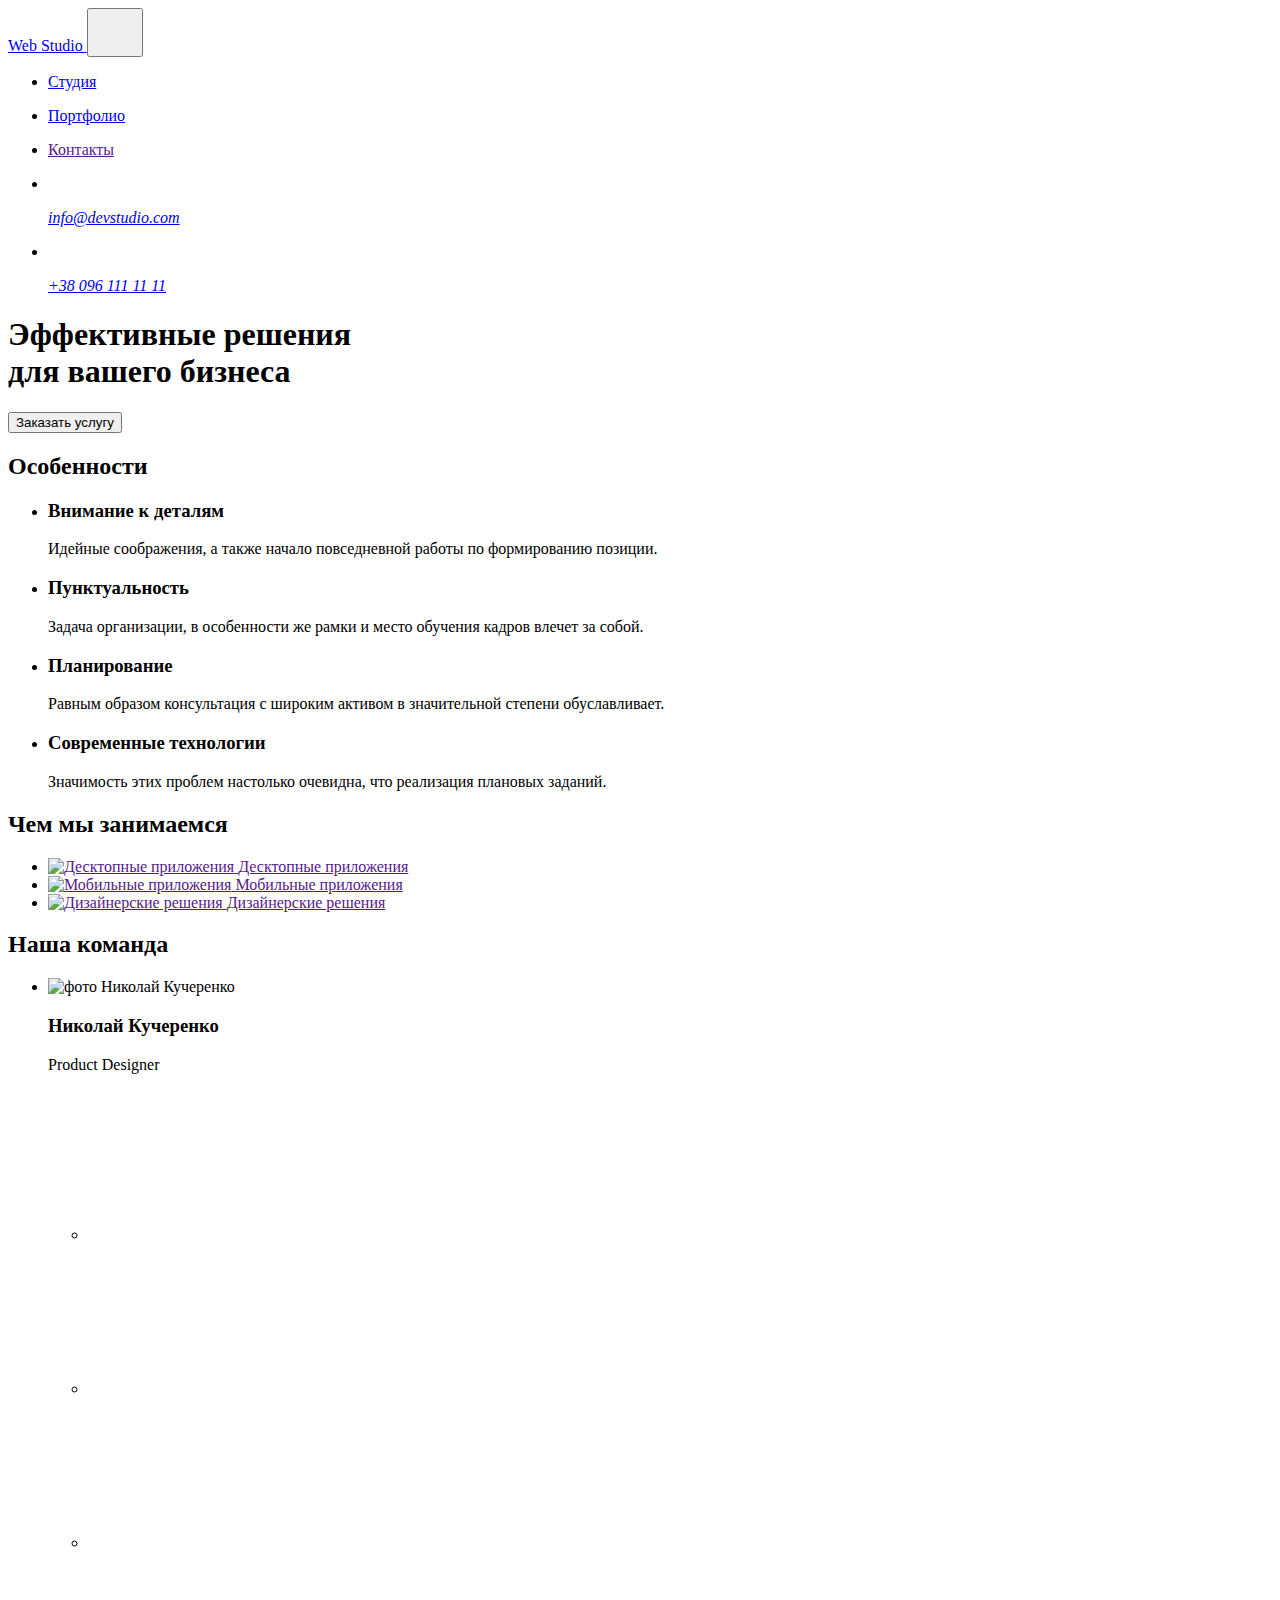
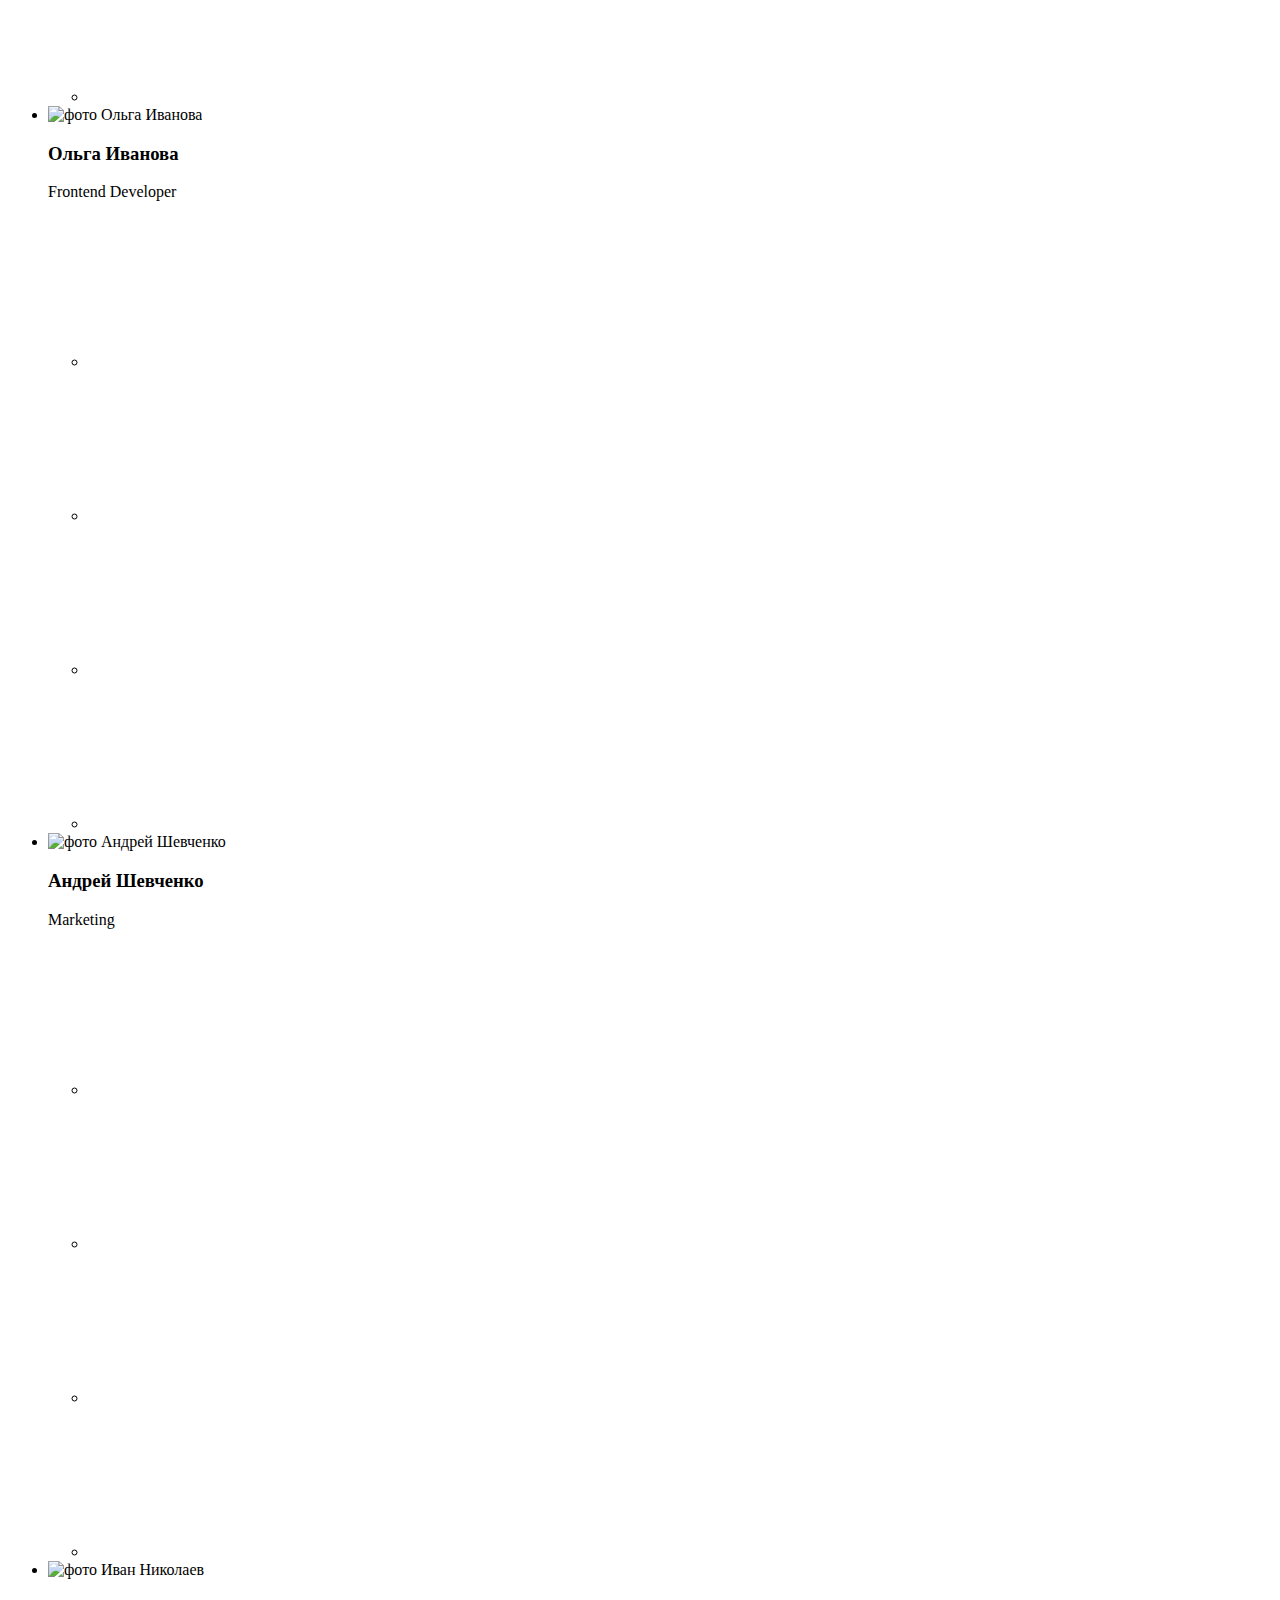
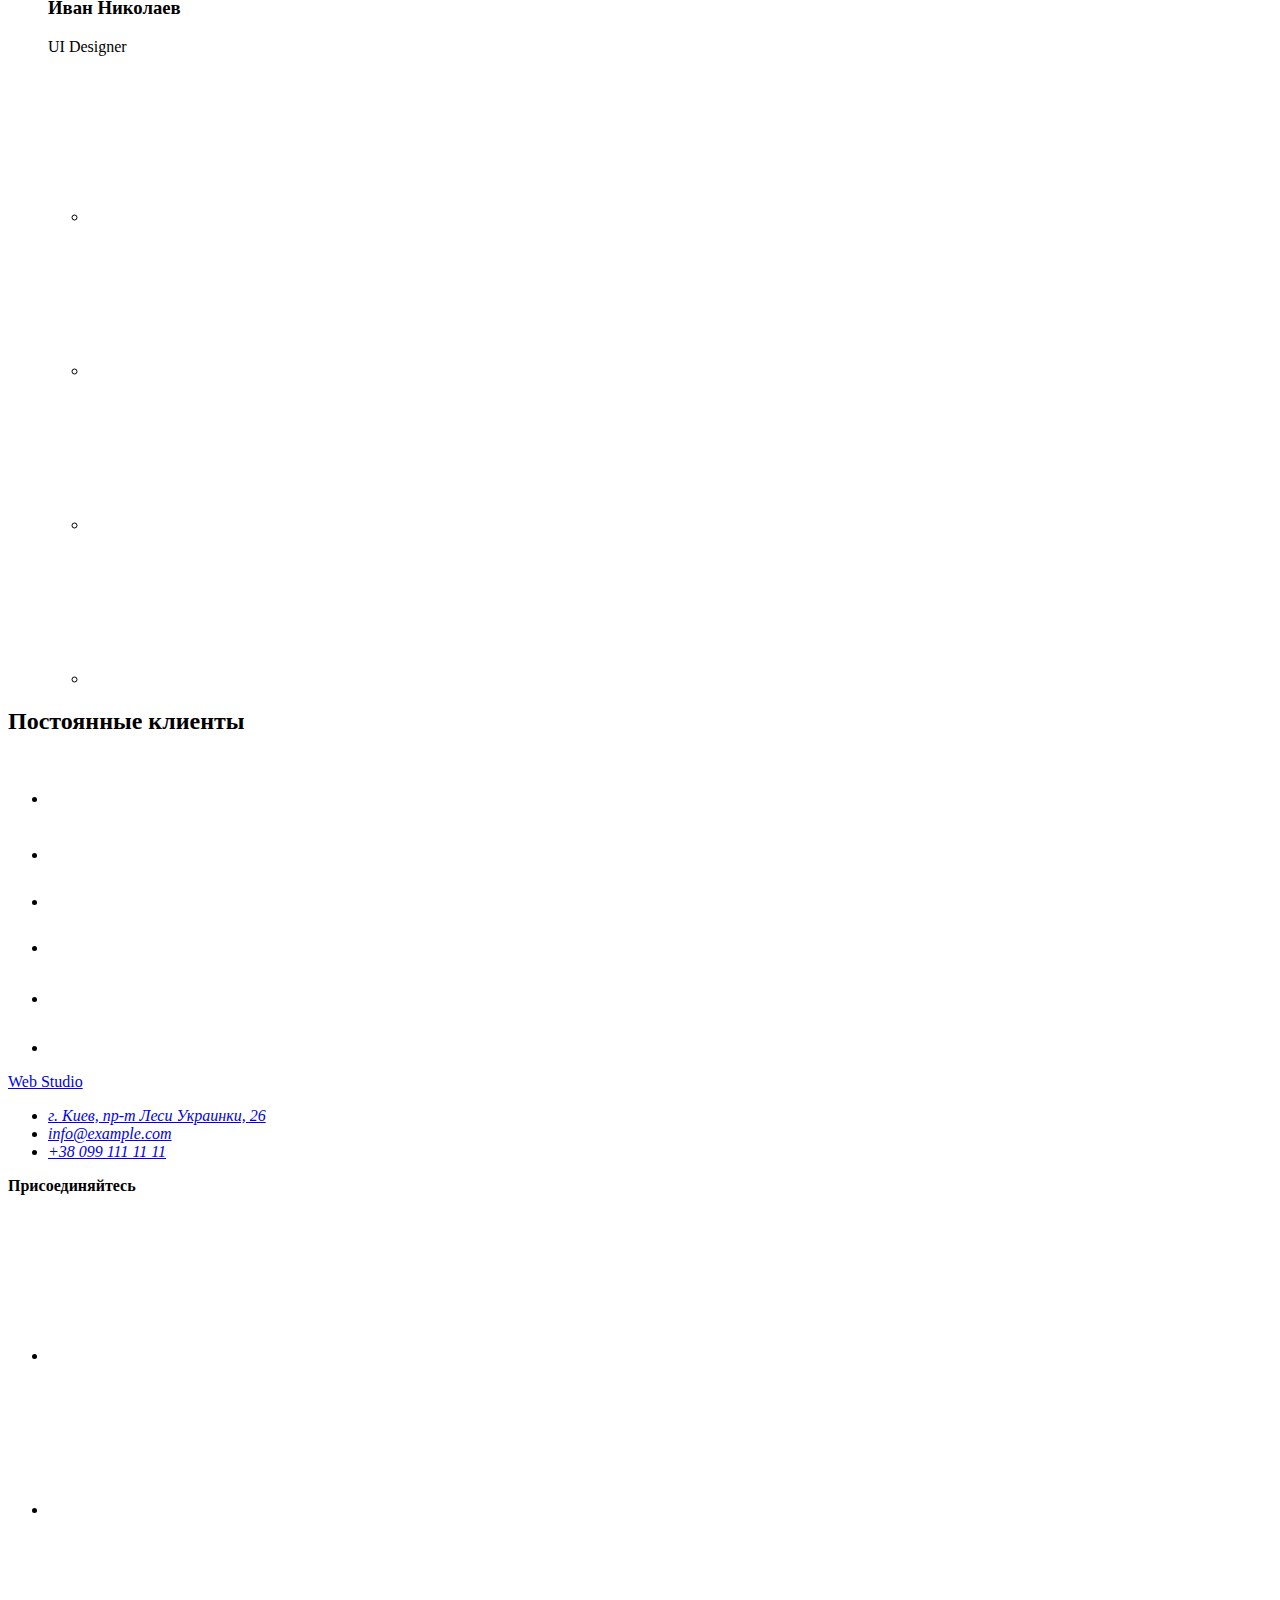
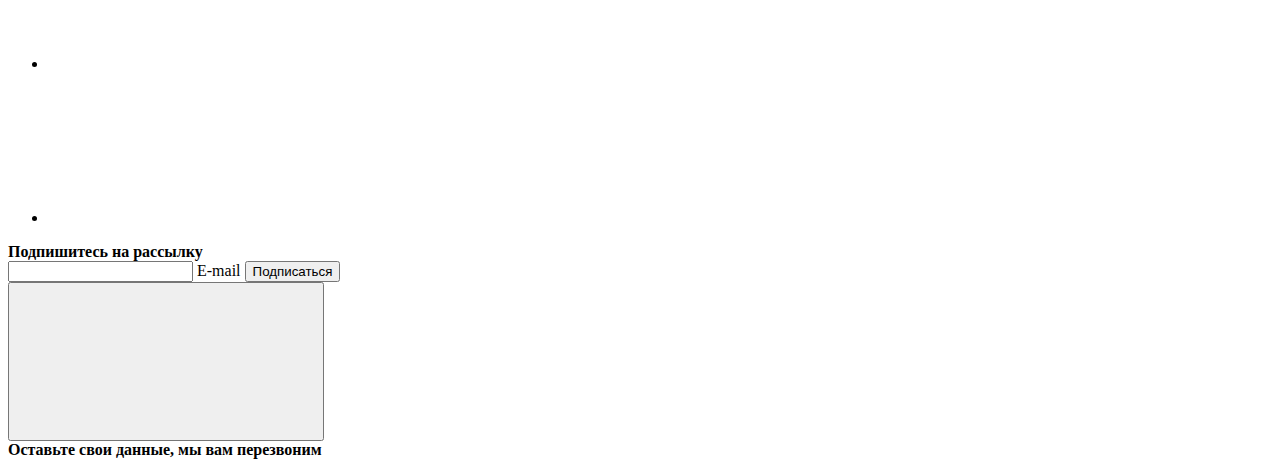
==== index.html @ abe2df7a "Добавлен атрибут type в picture> sourse" ====
<!DOCTYPE html>
<html lang="ru">
  <head>
    <meta charset="UTF-8" />
    <meta name="viewport" content="width=device-width, initial-scale=1.0" />
    <link
      rel="stylesheet"
      href="https://fonts.googleapis.com/css2?family=Roboto:wght@400;500;700;900&display=swap"
    />
    <!-- <link
      rel="stylesheet"
      href="https://cdnjs.cloudflare.com/ajax/libs/modern-normalize/0.6.0/modern-normalize.min.css"
    /> -->
    <link rel="stylesheet" href="./css/main.min.css" />
    <title>Домашняя работа 8</title>
  </head>

  <body>
    <header class="header no-border">   
      <div class="container"> 
          
          <a href="./index.html" class="header-logo" aria-label="Логотип">
            <span>
              Web
            </span>
            Studio
          </a>
   
          <button           
            class="nav-btn" 
            type="button"
            aria-expanded="false"
            aria-controls="nav-menu"
            data-menu-button>
            <svg 
              class="nav-icon" 
              width="40" 
              height="40" 
              aria-label="Переключатель мобильного меню">
              
              <use class="icon-cross" href="./images/sprite.svg#menu-cross"></use>
              <use class="icon-menu" href="./images/sprite.svg#menu"></use>
            </svg>
          </button>      
          <div class="nav-menu">
            <nav class="nav-header">   
              <ul class="nav-list">
            <li class="nav-item">
              <a class="nav-link current-page" href="./index.html">
                <span>Студия</span>
              </a>
            </li>
            <li class="nav-item">
              <a class="nav-link" href="./portfolio.html">
                <p>Портфолио</p>
              </a>
            </li>
            <li class="nav-item">
              <a class="nav-link" href="">
                <p>Контакты</p>
            </a>
          </li>
              </ul>
            </nav> 
              <address class="header-address">
                <ul class="address-list">
                  <li class="address-item">
                    <a class="address-link" href="mailto:info@devstudio.com">
                      <svg width="16px" height="11px">
                        <use href="./images/sprite.svg#mail"></use>
                      </svg>
                      <p>info@devstudio.com</p>
                    </a>
                  </li>
                  <li>
                    <a class="address-link" href="tel:+380961111111">
                      <svg width="10px" height="14px">
                        <use href="./images/sprite.svg#smartphone"></use>
                      </svg>
                      <p>+38 096 111 11 11</p>
                    </a>
                  </li>
                </ul>
                  </address> 
            
          </div>
    </header>

    <!-- Мейн -->
    <main>
      <!-- Герой -->
      <section class="hero">
        <h1 class="hero-title">
          Эффективные решения
          <br/>
          для вашего бизнеса
        </h1>
        <button class="button-order" data-modal-open type="button">
          Заказать услугу
        </button>
      </section>

      <!-- Особенности -->
      <section class="features container">
        <h2 class="features-title">Особенности</h2>
        <ul class="features-list">
          <li class="features-item">
            <h3 class="features-subtitle icon-antenna">
              Внимание к деталям
            </h3>
            <p class="features-subscribe">
              Идейные соображения, а также начало повседневной работы по
              формированию позиции.
            </p>
          </li>
          <li class="features-item">
            <h3 class="features-subtitle icon-clock">Пунктуальность</h3>
            <p  class="features-subscribe"
            <p > 
              Задача организации, в особенности же рамки и место обучения кадров
              влечет за собой.
            </p>
          </li>
          <li class="features-item">
            <h3 class="features-subtitle icon-diagram">Планирование</h3>
            <p class="features-subscribe">
              Равным образом консультация с широким активом в значительной
              степени обуславливает.
            </p>
          </li>
          <li class="features-item">
            <h3 class="features-subtitle icon-astronaut">
              Современные технологии
            </h3>
            <p class="features-subscribe">
              Значимость этих проблем настолько очевидна, что реализация
              плановых заданий.
            </p>
          </li>
        </ul>
      </section>

      <!-- Чем мы занимаемся -->
      <section class="specialization container">
        <h2 class="specialization-title">Чем мы занимаемся</h2>
        <!-- как я понял, эти картинки, это ссылки на страницу порфолио с фильтром по категориям -->
        <ul class="specialization-list">
          <li class="specialization-item">
            <a class="specialization-link" href="">
              <picture>
                <source 
                srcset="
                ./images/desktop-applications.webp,
                ./images/desktop-applications@2x.webp 2x
                "
                type="image/webp"
                />

                <img                            
                srcset="./images/desktop-applications@2x.jpg 2x"
                src="./images/desktop-applications.jpg"
                alt="Десктопные приложения "
                width="370"
                height="294"
              />
              </picture>
              <span class="specialization-desc">Десктопные приложения</span>
            </a>
          </li>
          <li class="specialization-item">
            <a class="specialization-link" href="">
              <picture>
                <source 
                srcset="
                ./images/mobile-applications.webp,
                ./images/mobile-applications@2x.webp 2x
                "
                type="image/webp"
                />
              <img
                srcset="./images/mobile-applications@2x.jpg 2x"
                src="./images/mobile-applications.jpg"
                alt="Мобильные приложения"
                width="370"
                height="294"
              />
              </picture>
              <span class="specialization-desc">Мобильные приложения</span>
            </a>
          </li>
          <li class="specialization-item">
            <a class="specialization-link" href="">
              <picture>
                <source 
                  srcset="
                  ./images/design-solutions.webp,
                  ./images/design-solutions@2x.webp 2x
                  "
                  type="image/webp"
                />
                <img
                  srcset="./images/design-solutions@2x.jpg 2x"
                  src="./images/design-solutions.jpg"
                  alt="Дизайнерские решения"
                  width="370"
                  height="294"
                />
              </picture>
              <span class="specialization-desc">Дизайнерские решения</span>
            </a>
          </li>
        </ul>
      </section>

      <!-- Наша команда -->
      <section class="team">
        <div class="team-section container">
          <h2 class="team-title">Наша команда</h2>
          <ul class="team-list">
            <li class="team-card">
              <img
                class="team-photo"
                srcset="
                ./images/photo-nikolay-kucherenko-270.jpg 270w,
                ./images/photo-nikolay-kucherenko-405.jpg 405w,
                ./images/photo-nikolay-kucherenko-540.jpg 540w
                "
                src="./images/photo-nikolay-kucherenko-270.jpg"
                alt="фото Николай Кучеренко"  

                sizes="
                (min-width: 1200px) 20vw,
                (min-width: 769px) 50vw, 
                (min-width: 481px) 75vw,
                (max-width: 480px) 100vw
                "            
              />
              <div class="bio">
                <h3 class="bio-name">Николай Кучеренко</h3>
                <p class="bio-proffesion" lang="eu">Product Designer</p>
                <ul class="social-list">
                  <li class="social-item">
                    <a class="social-link" href="">
                      <svg class="social-icon">
                        <use href="./images/sprite.svg#instagram"></use>
                      </svg>
                    </a>
                  </li>
                  <li class="social-item">
                    <a class="social-link" href="">
                      <svg class="social-icon">
                        <use href="./images/sprite.svg#twitter"></use>
                      </svg>
                    </a>
                  </li>
                  <li class="social-item">
                    <a class="social-link" href="">
                      <svg class="social-icon">
                        <use href="./images/sprite.svg#facebook"></use>
                      </svg>
                    </a>
                  </li>
                  <li class="social-item">
                    <a class="social-link" href="">
                      <svg class="social-icon">
                        <use href="./images/sprite.svg#linkedin"></use>
                      </svg>
                    </a>
                  </li>
                </ul>
              </div>
            </li>

            <li class="team-card">
              <img
              class="team-photo"
                srcset="
                ./images/photo-olga-ivanova-270.jpg 270w,
                ./images/photo-olga-ivanova-405.jpg 405w,
                ./images/photo-olga-ivanova-540.jpg 540w
                "
                src="./images/photo-olga-ivanova-270.jpg"
                alt="фото Ольга Иванова"  
                                           
                sizes="
                (min-width: 1200px) 20vw,
                (min-width: 769px) 50vw, 
                (min-width: 481px) 75vw,
                (max-width: 480px) 100vw
                "                                
              />
              <div class="bio">
                <h3 class="bio-name">Ольга Иванова</h3>
                <p class="bio-proffesion" lang="eu">Frontend Developer</p>
                <ul class="social-list">
                  <li class="social-item">
                    <a class="social-link" href="">
                      <svg class="social-icon">
                        <use href="./images/sprite.svg#instagram"></use>
                      </svg>
                    </a>
                  </li>
                  <li class="social-item">
                    <a class="social-link" href="">
                      <svg class="social-icon">
                        <use href="./images/sprite.svg#twitter"></use>
                      </svg>
                    </a>
                  </li>
                  <li class="social-item">
                    <a class="social-link" href="">
                      <svg class="social-icon">
                        <use href="./images/sprite.svg#facebook"></use>
                      </svg>
                    </a>
                  </li>
                  <li class="social-item">
                    <a class="social-link" href="">
                      <svg class="social-icon">
                        <use href="./images/sprite.svg#linkedin"></use>
                      </svg>
                    </a>
                  </li>
                </ul>
              </div>
            </li>

            <li class="team-card">
              <img
              class="team-photo"
                srcset="
                ./images/photo-andrey-shevchenko-270.jpg 270w,
                ./images/photo-andrey-shevchenko-405.jpg 405w,
                ./images/photo-andrey-shevchenko-540.jpg 540w
                "
                src="./images/photo-andrey-shevchenko-270.jpg"
                alt="фото Андрей Шевченко"  
                                           
                sizes="
                (min-width: 1200px) 20vw,
                (min-width: 769px) 50vw, 
                (min-width: 481px) 75vw,
                (max-width: 480px) 100vw
                "
              />
              <div class="bio">
                <h3 class="bio-name">Андрей Шевченко</h3>
                <p class="bio-proffesion" lang="eu">Marketing</p>
                <ul class="social-list">
                  <li class="social-item">
                    <a class="social-link" href="">
                      <svg class="social-icon">
                        <use href="./images/sprite.svg#instagram"></use>
                      </svg>
                    </a>
                  </li>
                  <li class="social-item">
                    <a class="social-link" href="">
                      <svg class="social-icon">
                        <use href="./images/sprite.svg#twitter"></use>
                      </svg>
                    </a>
                  </li>
                  <li class="social-item">
                    <a class="social-link" href="">
                      <svg class="social-icon">
                        <use href="./images/sprite.svg#facebook"></use>
                      </svg>
                    </a>
                  </li>
                  <li class="social-item">
                    <a class="social-link" href="">
                      <svg class="social-icon">
                        <use href="./images/sprite.svg#linkedin"></use>
                      </svg>
                    </a>
                  </li>
                </ul>
              </div>
            </li>

            <li class="team-card">
              <img
              class="team-photo"
                
                srcset="
                ./images/photo-ivan-nikolaev-270.jpg 270w,
                ./images/photo-ivan-nikolaev-405.jpg 405w,
                ./images/photo-ivan-nikolaev-540.jpg 540w
                "
                src="./images/photo-ivan-nikolaev-270.jpg"
                alt="фото Иван Николаев"
                                           
                sizes="
                (min-width: 1200px) 20vw,
                (min-width: 769px) 50vw, 
                (min-width: 481px) 75vw,
                (max-width: 480px) 100vw
                "
              />
              
              <div class="bio">
                <h3 class="bio-name">Иван Николаев</h3>
                <p class="bio-proffesion" lang="eu">UI Designer</p>
                <ul class="social-list">
                  <li class="social-item">
                    <a class="social-link" href="">
                      <svg class="social-icon">
                        <use href="./images/sprite.svg#instagram"></use>
                      </svg>
                    </a>
                  </li>
                  <li class="social-item">
                    <a class="social-link" href="">
                      <svg class="social-icon">
                        <use href="./images/sprite.svg#twitter"></use>
                      </svg>
                    </a>
                  </li>
                  <li class="social-item">
                    <a class="social-link" href="">
                      <svg class="social-icon">
                        <use href="./images/sprite.svg#facebook"></use>
                      </svg>
                    </a>
                  </li>
                  <li class="social-item">
                    <a class="social-link" href="">
                      <svg class="social-icon">
                        <use href="./images/sprite.svg#linkedin"></use>
                      </svg>
                    </a>
                  </li>
                </ul>
              </div>
            </li>
          </ul>
        </div>
      </section>

      <!-- Постоянные клиенты -->
      <section class="clients container">
        <h2 class="clients-title">Постоянные клиенты</h2>
        <ul class="clients-list">
          <li class="clients-item">
            <a href="" class="clients-link">
              <svg class="clients-icon" width="44px" height="49px">
                <use href="./images/sprite.svg#logo-1"></use>
              </svg>
            </a>
          </li>
          <li class="clients-item">
            <a class="clients-link" href="">
              <svg class="clients-icon" width="40px" height="52px">
                <use href="./images/sprite.svg#logo-2"></use>
              </svg>
            </a>
          </li>
          <li class="clients-item">
            <a href="" class="clients-link">
              <svg class="clients-icon" width="41px" height="43px">
                <use href="./images/sprite.svg#logo-3"></use>
              </svg>
            </a>
          </li>
          <li class="clients-item">
            <a href="" class="clients-link">
              <svg class="clients-icon" width="80px" height="42px">
                <use href="./images/sprite.svg#logo-4"></use>
              </svg>
            </a>
          </li>
          <li class="clients-item">
            <a href="" class="clients-link">
              <svg class="clients-icon" width="59px" height="47px">
                <use href="./images/sprite.svg#logo-5"></use>
              </svg>
            </a>
          </li>
          <li class="clients-item">
            <a href="" class="clients-link">
              <svg class="clients-icon" width="88px" height="45px">
                <use href="./images/sprite.svg#logo-6"></use>
              </svg>
            </a>
          </li>
        </ul>
      </section>
    </main>

    <!-- футер -->

    <footer class="footer">
      <div class="footer-wrapper container">
        <!-- контакты -->
        <div class="flex-wrapper">
          <div class="footer-contacts">
            <a
              class="footer-logo"
              href="./index.html"
              aria-label="Логотип Веб студии"
            >
              <span>Web</span>
              Studio
            </a>
            <address class="footer-address">
              <ul class="footer-address-list">
                <li class="footer-address-item">
                  <a
                    class="footer-address-link city"
                    href="https://goo.gl/maps/y2QhBPSRQjRxSZP76"
                    target="_blank"
                  >
                    г. Киев, пр-т Леси Украинки, 26
                  </a>
                </li>
                <li class="footer-address-item">
                  <a
                    class="footer-address-link email"
                    href="mailto:info@example.com"
                    >info@example.com</a
                  >
                </li>
                <li class="footer-address-item">
                  <a class="footer-address-link tel" href="tel:+380991111111"
                    >+38 099 111 11 11</a
                  >
                </li>
              </ul>
            </address>
          </div>
  
          <!-- Соц. ссылки -->
          <div class="footer-social">
            <b class="footer-social-subtitle">Присоединяйтесь</b>
            <ul class="footer-social-list">
              <li class="footer-social-item">
                <a class="footer-social-link" href="">
                  <svg class="footer-social-icon">
                    <use href="./images/sprite.svg#instagram"></use>
                  </svg>
                </a>
              </li>
              <li class="footer-social-item">
                <a class="footer-social-link" href="">
                  <svg class="footer-social-icon">
                    <use href="./images/sprite.svg#twitter"></use>
                  </svg>
                </a>
              </li>
              <li class="footer-social-item">
                <a class="footer-social-link" href="">
                  <svg class="footer-social-icon">
                    <use href="./images/sprite.svg#facebook"></use>
                  </svg>
                </a>
              </li>
              <li class="footer-social-item">
                <a class="footer-social-link" href="">
                  <svg class="footer-social-icon">
                    <use href="./images/sprite.svg#linkedin"></use>
                  </svg>
                </a>
              </li>
            </ul>
          </div>
        </div>

        <!-- Форма подпишись -->
        <form class="form-subscribe">
          <b class="subscribe-subtitle">
            Подпишитесь на рассылку
          </b>
          <div class="subscribe-wrapper">
            <label class="subscribe-lebel">
              <input
                class="subscribe-field"
                type="email"
                name="subscribe"
                placeholder=" "
                autocomplete="email"
              />
              <span class="subscribe-tooltip">E-mail</span>
            </label>
            <button class="subscribe-button" type="button" name="subscribe">
              <span class="subscribe-button-text">Подписаться</span>
            </button>
          </div>
        </form>
      </div>
    </footer>

    <!-- Бекдроп -->

    <div class="modal-backdrop is-hidden" data-modal>
      <div class="modal-window form-container">
        <button class="modal-close" data-modal-close>
          <svg class="modal-close-icon">
            <use href="./images/sprite.svg#close"></use>
          </svg>
        </button>

        <form class="form-order" >
          <b class="form-title">Оставьте свои данные, мы вам перезвоним</b>

          <div class="flex-vertical" role="group" hidden>
            <label class="form-input">
              <input
                class="input-data"
                type="text"
                name="order-name"
                placeholder=" "
              />
              <span class="input-tooltip">Имя</span>
              <svg class="input-icon">
                <use href="./images/sprite.svg#name"></use>
              </svg>
            </label>

            <label class="form-input">
              <input
                class="input-data"
                type="tel"
                name="order-tel"
                placeholder=" "
              />
              <span class="input-tooltip">Телефон</span>
              <svg class="input-icon">
                <use href="./images/sprite.svg#phone"></use>
              </svg>
            </label>

            <label class="form-input">
              <input
                class="input-data"
                type="email"
                name="order-email"
                placeholder=" "
              />
              <span class="input-tooltip">Почта</span>
              <svg class="input-icon">
                <use href="./images/sprite.svg#email"></use>
              </svg>
            </label>

            <label class="form-comments">
              <textarea
                class="comments-data"
                name="order-comments"
                rows="10"
                placeholder=" "
              ></textarea>
              <span class="comments-tooltip">Коментарий</span>
            </label>

            <label class="license-agreement">
              <input
                class="checkbox visually-hidden" 
                value="true"
                type="checkbox"
                name="license-agree"
              />
              <span class="checkbox-icon"></span>

              <span class="license-description">
                Соглашаюсь с рассылкой и принимаю
                <a class="license-link" href="">Условия договора </a>
              </span>
            </label>
            <button action="#" class="form-send" type="submit">Отправить</button>
          </div>
        </form>
      </div>
    </div>
    <script src="./js/menu.js"></script>
    <script src="./js/modal.js"></script>
  </body>
</html>
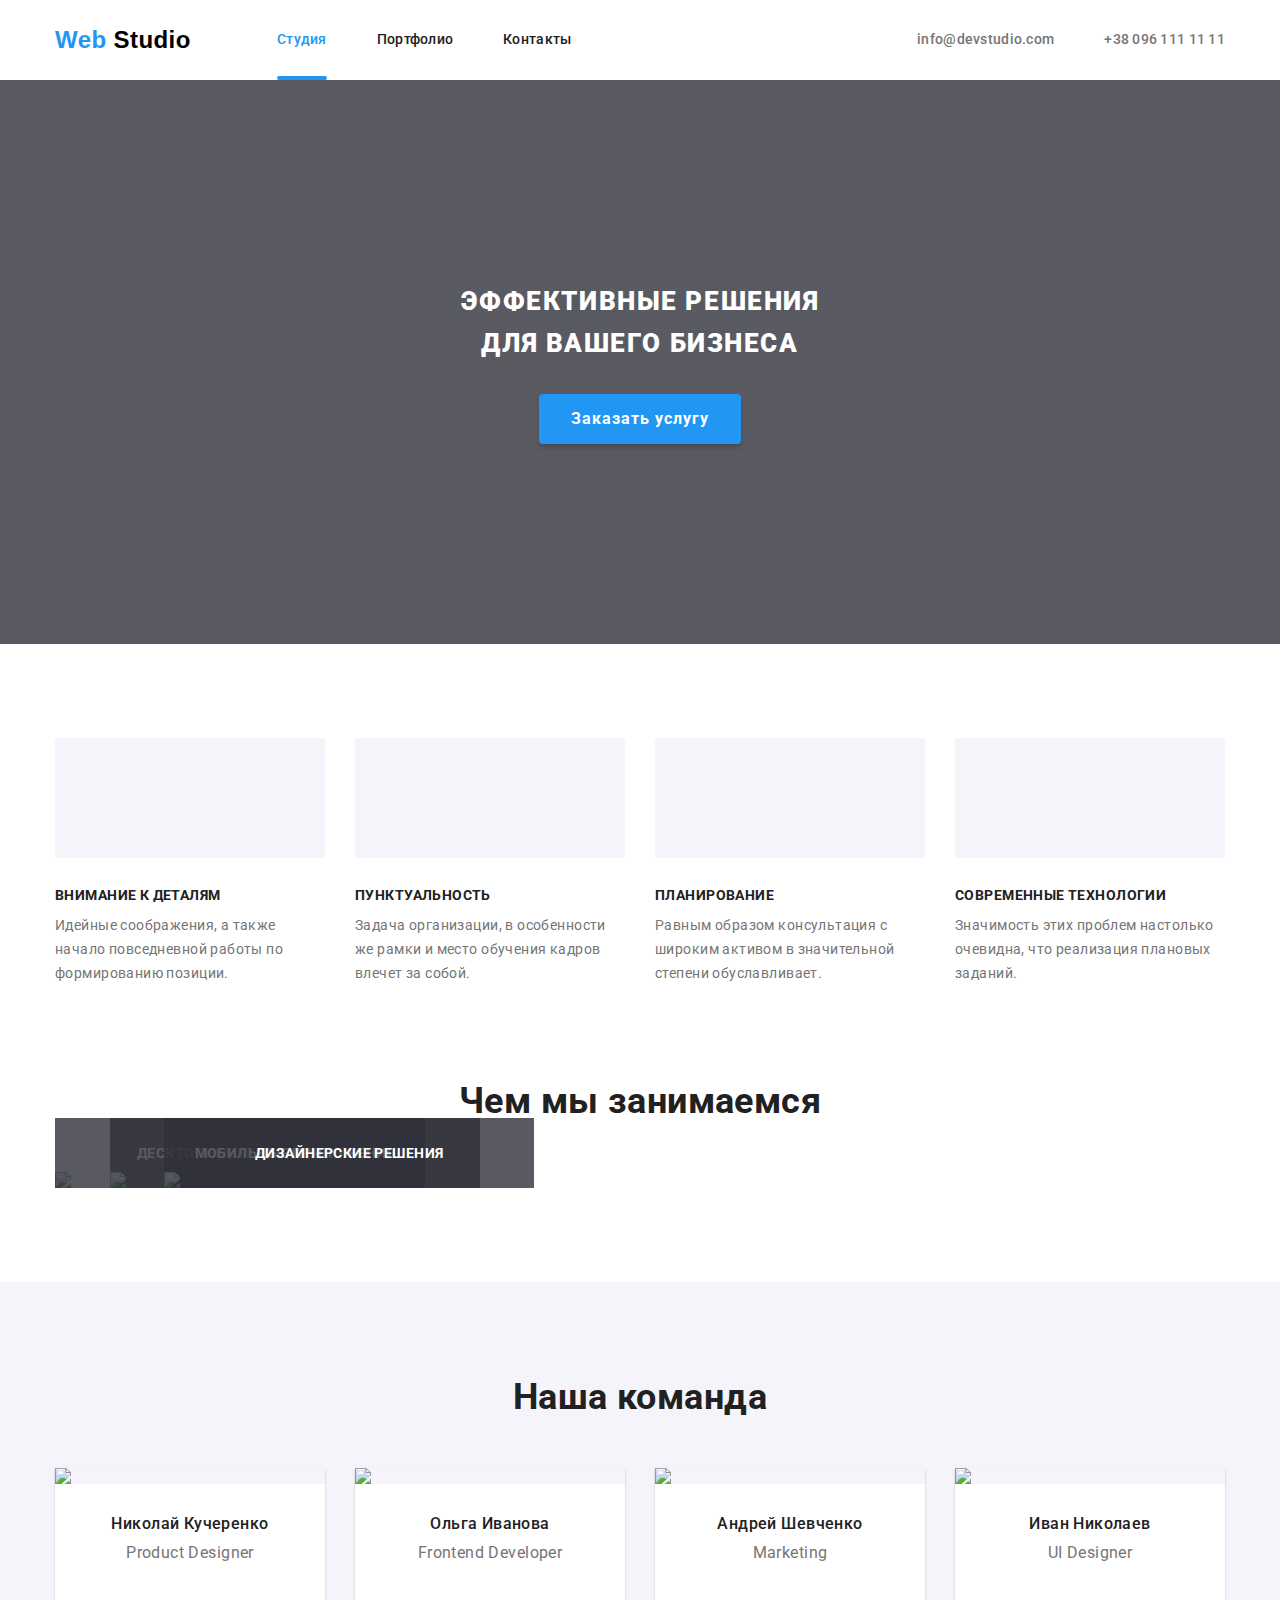
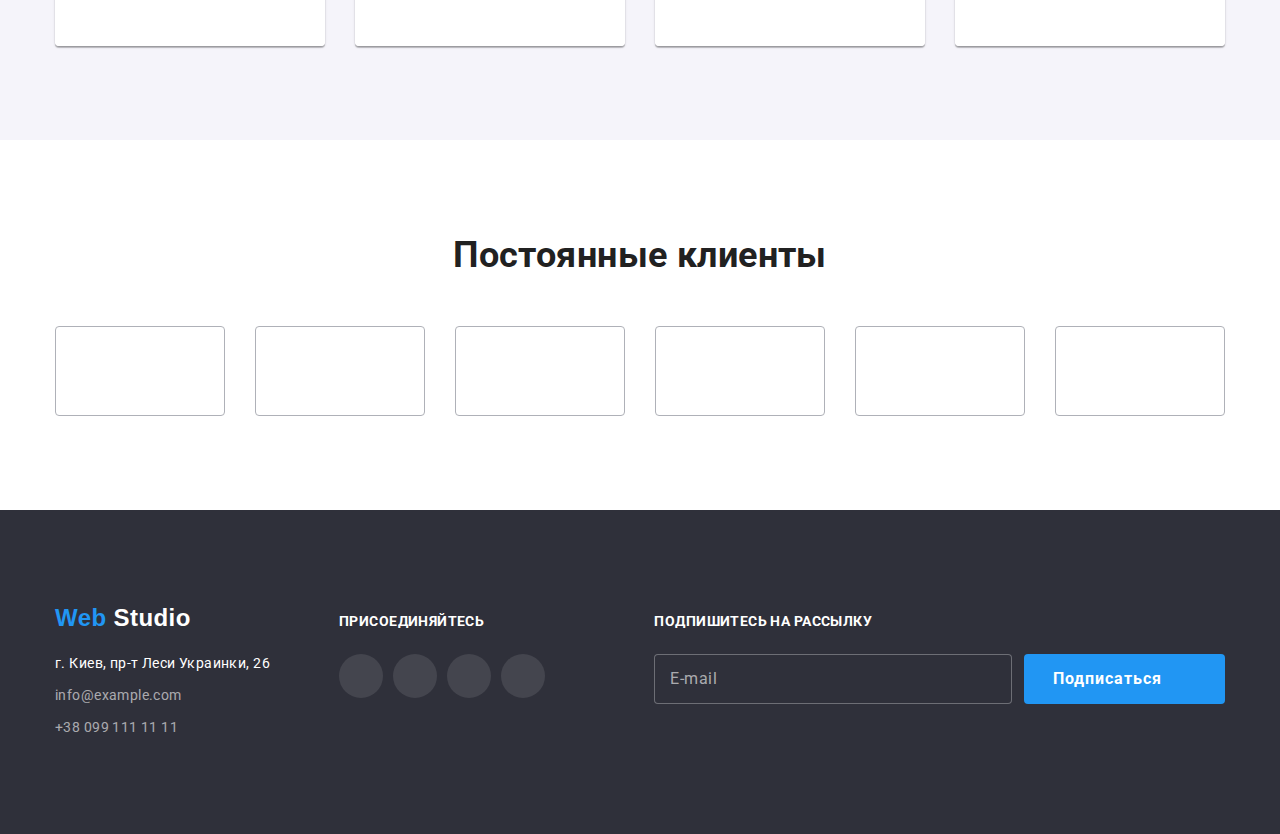
==== commit 88dbf2e2: "Html прошел проверку валидатором" ====
--- a/index.html
+++ b/index.html
@@ -41,8 +41,9 @@
               <use class="icon-cross" href="./images/sprite.svg#menu-cross"></use>
               <use class="icon-menu" href="./images/sprite.svg#menu"></use>
             </svg>
+
           </button>      
-          <div class="nav-menu">
+          <div class="nav-menu" id="nav-menu">
             <nav class="nav-header">   
               <ul class="nav-list">
             <li class="nav-item">
@@ -83,7 +84,8 @@
                 </ul>
                   </address> 
             
-          </div>
+      </div>
+      </div>
     </header>
 
     <!-- Мейн -->
@@ -115,8 +117,7 @@
           </li>
           <li class="features-item">
             <h3 class="features-subtitle icon-clock">Пунктуальность</h3>
-            <p  class="features-subscribe"
-            <p > 
+            <p  class="features-subscribe"> 
               Задача организации, в особенности же рамки и место обучения кадров
               влечет за собой.
             </p>
@@ -150,7 +151,7 @@
               <picture>
                 <source 
                 srcset="
-                ./images/desktop-applications.webp,
+                ./images/desktop-applications.webp 1x,
                 ./images/desktop-applications@2x.webp 2x
                 "
                 type="image/webp"
@@ -172,7 +173,7 @@
               <picture>
                 <source 
                 srcset="
-                ./images/mobile-applications.webp,
+                ./images/mobile-applications.webp 1x,
                 ./images/mobile-applications@2x.webp 2x
                 "
                 type="image/webp"
@@ -193,7 +194,7 @@
               <picture>
                 <source 
                   srcset="
-                  ./images/design-solutions.webp,
+                  ./images/design-solutions.webp 1x,
                   ./images/design-solutions@2x.webp 2x
                   "
                   type="image/webp"
@@ -667,7 +668,7 @@
                 <a class="license-link" href="">Условия договора </a>
               </span>
             </label>
-            <button action="#" class="form-send" type="submit">Отправить</button>
+            <button class="form-send" type="submit">Отправить</button>
           </div>
         </form>
       </div>
--- a/css/main.min.css
+++ b/css/main.min.css
@@ -0,0 +1 @@
+*,::after,::before{-webkit-box-sizing:border-box;box-sizing:border-box}:root{-moz-tab-size:4;-o-tab-size:4;tab-size:4}html{line-height:1.15;-webkit-text-size-adjust:100%}body{margin:0}body{font-family:system-ui,-apple-system,'Segoe UI',Roboto,Helvetica,Arial,sans-serif,'Apple Color Emoji','Segoe UI Emoji'}hr{height:0}abbr[title]{-webkit-text-decoration:underline dotted;text-decoration:underline dotted}b,strong{font-weight:bolder}code,kbd,pre,samp{font-family:SFMono-Regular,Consolas,'Liberation Mono',Menlo,monospace;font-size:1em}small{font-size:80%}sub,sup{font-size:75%;line-height:0;position:relative;vertical-align:baseline}sub{bottom:-.25em}sup{top:-.5em}button,input,optgroup,select,textarea{font-family:inherit;font-size:100%;line-height:1.15;margin:0}button,select{text-transform:none}[type=button],[type=reset],[type=submit],button{-webkit-appearance:button}[type=button]::-moz-focus-inner,[type=reset]::-moz-focus-inner,[type=submit]::-moz-focus-inner,button::-moz-focus-inner{border-style:none;padding:0}[type=button]:-moz-focusring,[type=reset]:-moz-focusring,[type=submit]:-moz-focusring,button:-moz-focusring{outline:1px dotted ButtonText}fieldset{padding:.35em .75em .625em}legend{padding:0}progress{vertical-align:baseline}[type=number]::-webkit-inner-spin-button,[type=number]::-webkit-outer-spin-button{height:auto}[type=search]{-webkit-appearance:textfield;outline-offset:-2px}[type=search]::-webkit-search-decoration{-webkit-appearance:none}::-webkit-file-upload-button{-webkit-appearance:button;font:inherit}summary{display:list-item}@font-face{font-family:"Raleway";font-style:normal;font-weight:700;font-display:swap;src:local("Raleway Bold"),local("Raleway-Bold"),url("../fonts/raleway-v16-latin-700.woff2") format("woff2"),url("../fonts/raleway-v16-latin-700.woff") format("woff")}.footer-social-list,.subscribe-button-text,.social-list,.clients-list,.clients-link,.flex-vertical,.license-agreement{display:-webkit-box;display:-ms-flexbox;display:flex;-webkit-box-align:center;-ms-flex-align:center;align-items:center}.container,.subscribe-lebel,.subscribe-button,.hero{margin-left:auto;margin-right:auto}.specialization-title,.team-title,.clients-title{margin-bottom:30px;color:#212121;font-weight:700;font-size:28px;line-height:1.17;text-align:center}@media screen and (min-width: 1200px){.specialization-title,.team-title,.clients-title{margin-bottom:50px;font-size:36px}}.footer-social-icon,.social-icon{width:20px;height:20px}.footer-social-subtitle,.subscribe-subtitle{display:block;margin-bottom:20px;color:#fff;font-weight:700;text-transform:uppercase}body{font-family:"Roboto", sans-serif;color:#757575;font-weight:400;font-size:14px;line-height:1.71;letter-spacing:0.03em}h1,h2,h3,p{margin-top:0px;margin-bottom:0px}button,address{font-family:inherit;font-style:normal}ul,button,input{margin-top:0px;margin-bottom:0px;list-style:none;padding:0px}a{font-family:inherit;text-decoration:none}svg{display:block}.border-buttom{border-bottom:1px solid #ececec}.visually-hidden{position:absolute;width:1px;height:1px;margin:-1px;border:0;padding:0;clip:rect(0 0 0 0);overflow:hidden}.container{max-width:480px;padding-left:15px;padding-right:15px;padding-top:60px;padding-bottom:60px}@media screen and (min-width: 768px){.container{max-width:768px}}@media screen and (min-width: 1200px){.container{max-width:1200px;padding-top:94px;padding-bottom:94px}}.header{position:relative;border-bottom:1px solid #ececec}@media screen and (min-width: 768px){.no-border{border:none}}.header>.container{display:-webkit-box;display:-ms-flexbox;display:flex;-webkit-box-pack:justify;-ms-flex-pack:justify;justify-content:space-between;-webkit-box-align:center;-ms-flex-align:center;align-items:center;padding-top:16px;padding-bottom:16px}@media screen and (min-width: 768px){.header>.container{padding-top:0px;padding-bottom:0px}}.nav-list{margin-bottom:60px}@media screen and (min-width: 768px){.nav-list{display:-webkit-box;display:-ms-flexbox;display:flex;margin:0}}.nav-link{display:inline-block;font-weight:500;font-size:18px;line-height:1.67;text-align:center;letter-spacing:0.02em;color:#212121;-webkit-transition:color 250ms cubic-bezier(0.4, 0, 0.2, 1);-o-transition:color 250ms cubic-bezier(0.4, 0, 0.2, 1);transition:color 250ms cubic-bezier(0.4, 0, 0.2, 1)}.nav-link:hover,.nav-link:focus{color:#2196f3}@media screen and (min-width: 768px){.nav-link{font-size:14px;line-height:1.14}}.nav-item:not(:last-child){margin-bottom:40px}@media screen and (min-width: 768px){.nav-item:not(:last-child){margin:0}}.current-page{display:inline-block;color:#2196f3}.current-page:after{content:"";display:block;width:100%;height:4px;margin-top:8px;border-radius:2px;background-color:#2196f3}@media screen and (min-width: 768px){.current-page:after{margin-top:28px}}@media screen and (min-width: 768px){.address-list{padding:18px 0px}}@media screen and (min-width: 1200px){.address-list{display:-webkit-box;display:-ms-flexbox;display:flex;padding:32px 0px}}.address-item:hover{color:#2196f3}.address-item:not(:last-child){margin-bottom:16px}@media screen and (min-width: 1200px){.address-item:not(:last-child){margin-bottom:0}}@media screen and (min-width: 1200px){.address-item:not(:last-child){margin-right:30px}}.address-link{display:-webkit-box;display:-ms-flexbox;display:flex;-webkit-box-align:center;-ms-flex-align:center;align-items:center;-webkit-box-pack:center;-ms-flex-pack:center;justify-content:center;color:#757575;fill:#757575;font-weight:500;font-size:18px;line-height:1.17;letter-spacing:0.02em;-webkit-transition:color 250ms cubic-bezier(0.4, 0, 0.2, 1),fill 250ms cubic-bezier(0.4, 0, 0.2, 1);-o-transition:color 250ms cubic-bezier(0.4, 0, 0.2, 1),fill 250ms cubic-bezier(0.4, 0, 0.2, 1);transition:color 250ms cubic-bezier(0.4, 0, 0.2, 1),fill 250ms cubic-bezier(0.4, 0, 0.2, 1)}@media screen and (min-width: 768px){.address-link{font-size:12px;-webkit-box-pack:left;-ms-flex-pack:left;justify-content:left}}@media screen and (min-width: 1200px){.address-link{font-size:14px;line-height:1.14}}.address-link>svg{margin-right:10px}.address-link:hover,.address-link:focus{color:#2196f3;fill:#2196f3}.header-logo{display:block;font-family:"Raleway", sans-serif;font-weight:700;font-size:24px;line-height:1.17;color:#000}.header-logo>span{color:#2196f3}@media screen and (min-width: 768px){.header-logo{min-width:141px;margin-right:81px}}@media screen and (min-width: 768px){.nav-header{display:-webkit-box;display:-ms-flexbox;display:flex;-webkit-box-align:end;-ms-flex-align:end;align-items:flex-end}}.nav-menu{display:none;position:absolute;top:100%;left:0;width:100%;padding:60px 0px;border:1px solid #ececec;text-align:center;background-color:#fff}@media screen and (min-width: 768px){.nav-menu{border:none;position:static;display:-webkit-box;display:-ms-flexbox;display:flex;-webkit-box-pack:justify;-ms-flex-pack:justify;justify-content:space-between;padding:0}}@media screen and (min-width: 768px){.nav-menu .nav-item:not(:last-child){margin-right:50px}}.nav-btn.is-open ~ .nav-menu{display:block;z-index:2}.nav-btn{display:block;padding:0;margin:0;border:none;outline:none;background-color:transparent}.nav-btn .icon-cross{display:none}.nav-btn.is-open .icon-cross{display:block}.nav-btn.is-open .icon-menu{display:none}@media screen and (min-width: 768px){.nav-btn{display:none}}.icon-cross,.icon-menu{fill:#212121}.nav-btn:focus .icon-cross,.nav-btn:focus .icon-menu,.nav-btn:hover .icon-cross,.nav-btn:hover .icon-menu{fill:#2196f3}.footer{background-color:#2f303a}.footer-wrapper{text-align:center;-webkit-box-align:baseline;-ms-flex-align:baseline;align-items:baseline}@media screen and (min-width: 1200px){.footer-wrapper{display:-webkit-box;display:-ms-flexbox;display:flex;-webkit-box-pack:justify;-ms-flex-pack:justify;justify-content:space-between;text-align:left}}@media screen and (min-width: 768px){.flex-wrapper{display:-webkit-box;display:-ms-flexbox;display:flex;-ms-flex-pack:distribute;justify-content:space-around}}@media screen and (min-width: 1200px){.flex-wrapper{-webkit-box-pack:justify;-ms-flex-pack:justify;justify-content:space-between;-webkit-box-align:baseline;-ms-flex-align:baseline;align-items:baseline}}.footer-contacts{margin-bottom:60px}@media screen and (min-width: 1200px){.footer-contacts{margin-bottom:0px;margin-right:69px}}.footer-logo{display:block;font-family:"Raleway", sans-serif;font-weight:700;font-size:24px;line-height:1.17;margin-bottom:20px;color:#fff}.footer-logo>span{color:#2196f3}.footer-address-link.city{color:#fff}.footer-address-link.email,.footer-address-link.tel{color:rgba(255,255,255,0.6)}.footer-address-item:not(:last-child){margin-bottom:8px}.footer-address-link{padding:0px;-webkit-transition:color 250ms cubic-bezier(0.4, 0, 0.2, 1);-o-transition:color 250ms cubic-bezier(0.4, 0, 0.2, 1);transition:color 250ms cubic-bezier(0.4, 0, 0.2, 1)}.footer-address-link:hover,.footer-address-link:focus{color:#2196f3}.footer-social-subtitle{margin-bottom:20px}.footer-social-list{-webkit-box-pack:center;-ms-flex-pack:center;justify-content:center;margin-bottom:60px}@media screen and (min-width: 1200px){.footer-social-list{margin-bottom:0}}.footer-social-item:not(:last-child){margin-right:10px}.footer-social-link{display:-webkit-box;display:-ms-flexbox;display:flex;padding:12px;fill:#fff;background-color:rgba(255,255,255,0.1);border-radius:50%;-webkit-transition:background-color 250ms cubic-bezier(0.4, 0, 0.2, 1);-o-transition:background-color 250ms cubic-bezier(0.4, 0, 0.2, 1);transition:background-color 250ms cubic-bezier(0.4, 0, 0.2, 1)}.footer-social-link:hover,.footer-social-link:focus{background-color:#2196f3;outline:none}.subscribe-subtitle{display:block}@media screen and (min-width: 1200px){.subscribe-wrapper{display:-webkit-box;display:-ms-flexbox;display:flex;-webkit-box-pack:justify;-ms-flex-pack:justify;justify-content:space-between}}.subscribe-field{display:block;width:100%;height:50px;padding-left:16px;border:1px solid rgba(255,255,255,0.3);border-radius:4px;background-color:#2f303a;font-size:16px;line-height:1.25;color:#f5f4fa;outline:transparent}.subscribe-field:focus{background-color:#f5f4fa;color:#212121}.subscribe-lebel{max-width:450px;display:block;position:relative;margin-bottom:20px}@media screen and (min-width: 1200px){.subscribe-lebel{margin-right:12px;margin-bottom:0px;width:358px}}.subscribe-tooltip{position:absolute;top:15px;left:16px;color:rgba(255,255,255,0.6);font-size:16px;line-height:1.25;-webkit-transition:transform 250ms cubic-bezier(0.4, 0, 0.2, 1),color 250ms cubic-bezier(0.4, 0, 0.2, 1);-webkit-transition:color 250ms cubic-bezier(0.4, 0, 0.2, 1),-webkit-transform 250ms cubic-bezier(0.4, 0, 0.2, 1);transition:color 250ms cubic-bezier(0.4, 0, 0.2, 1),-webkit-transform 250ms cubic-bezier(0.4, 0, 0.2, 1);-o-transition:transform 250ms cubic-bezier(0.4, 0, 0.2, 1),color 250ms cubic-bezier(0.4, 0, 0.2, 1);transition:transform 250ms cubic-bezier(0.4, 0, 0.2, 1),color 250ms cubic-bezier(0.4, 0, 0.2, 1);transition:transform 250ms cubic-bezier(0.4, 0, 0.2, 1),color 250ms cubic-bezier(0.4, 0, 0.2, 1),-webkit-transform 250ms cubic-bezier(0.4, 0, 0.2, 1)}@media screen and (max-width: 599px){.subscribe-field:focus+.subscribe-tooltip,.subscribe-field:not(:placeholder-shown)+.subscribe-tooltip{color:transparent}}@media screen and (min-width: 600px){.subscribe-field:focus+.subscribe-tooltip,.subscribe-field:not(:placeholder-shown)+.subscribe-tooltip{color:#fff;-webkit-transform:translateX(-70px);-ms-transform:translateX(-70px);transform:translateX(-70px)}}.subscribe-button{display:block;padding:10px 29px;color:#fff;background-color:#2196f3;border-radius:4px;border:none;font-weight:700;font-size:16px;line-height:1.87;letter-spacing:0.06em}.subscribe-button-text{-webkit-box-pack:center;-ms-flex-pack:center;justify-content:center}.subscribe-button-text::after{content:"";display:block;background-image:url("../images/icon-send.svg");fill:#212121;width:24px;height:24px;margin-left:10px}.hero{max-width:1600px;max-height:600px;padding-top:118px;padding-bottom:118px;background-size:cover;background-repeat:no-repeat;background-position:center;text-align:center}@media screen and (max-width: 767px){.hero{background-image:-webkit-gradient(linear, left top, left bottom, from(rgba(47,48,58,0.8)), to(rgba(47,48,58,0.8))),url(../images/hero-background-mobile.jpg);background-image:-o-linear-gradient(rgba(47,48,58,0.8), rgba(47,48,58,0.8)),url(../images/hero-background-mobile.jpg);background-image:linear-gradient(rgba(47,48,58,0.8), rgba(47,48,58,0.8)),url(../images/hero-background-mobile.jpg)}}@media screen and (max-width: 767px) and (-webkit-min-device-pixel-ratio: 2), screen and (max-width: 767px) and (-o-min-device-pixel-ratio: 2/1), screen and (max-width: 767px) and (min-resolution: 2dppx){.hero{background-image:-webkit-gradient(linear, left top, left bottom, from(rgba(47,48,58,0.8)), to(rgba(47,48,58,0.8))),url(../images/hero-background-mobile-2x.jpg);background-image:-o-linear-gradient(rgba(47,48,58,0.8), rgba(47,48,58,0.8)),url(../images/hero-background-mobile-2x.jpg);background-image:linear-gradient(rgba(47,48,58,0.8), rgba(47,48,58,0.8)),url(../images/hero-background-mobile-2x.jpg)}}@media screen and (min-width: 768px){.hero{background-image:-webkit-gradient(linear, left top, left bottom, from(rgba(47,48,58,0.8)), to(rgba(47,48,58,0.8))),url(../images/hero-background-tablet.jpg);background-image:-o-linear-gradient(rgba(47,48,58,0.8), rgba(47,48,58,0.8)),url(../images/hero-background-tablet.jpg);background-image:linear-gradient(rgba(47,48,58,0.8), rgba(47,48,58,0.8)),url(../images/hero-background-tablet.jpg)}}@media screen and (-webkit-min-device-pixel-ratio: 2), screen and (-o-min-device-pixel-ratio: 2/1), screen and (min-resolution: 2dppx){.hero{background-image:-webkit-gradient(linear, left top, left bottom, from(rgba(47,48,58,0.8)), to(rgba(47,48,58,0.8))),url(../images/hero-background-tablet-2x.jpg);background-image:-o-linear-gradient(rgba(47,48,58,0.8), rgba(47,48,58,0.8)),url(../images/hero-background-tablet-2x.jpg);background-image:linear-gradient(rgba(47,48,58,0.8), rgba(47,48,58,0.8)),url(../images/hero-background-tablet-2x.jpg)}}@media screen and (min-width: 1200px){.hero{background-image:-webkit-gradient(linear, left top, left bottom, from(rgba(47,48,58,0.8)), to(rgba(47,48,58,0.8))),url(../images/hero-background-desktop.jpg);background-image:-o-linear-gradient(rgba(47,48,58,0.8), rgba(47,48,58,0.8)),url(../images/hero-background-desktop.jpg);background-image:linear-gradient(rgba(47,48,58,0.8), rgba(47,48,58,0.8)),url(../images/hero-background-desktop.jpg)}}@media screen and (-webkit-min-device-pixel-ratio: 2), screen and (-o-min-device-pixel-ratio: 2/1), screen and (min-resolution: 2dppx){.hero{background-image:-webkit-gradient(linear, left top, left bottom, from(rgba(47,48,58,0.8)), to(rgba(47,48,58,0.8))),url(../images/hero-background-desktop-2x.jpg);background-image:-o-linear-gradient(rgba(47,48,58,0.8), rgba(47,48,58,0.8)),url(../images/hero-background-desktop-2x.jpg);background-image:linear-gradient(rgba(47,48,58,0.8), rgba(47,48,58,0.8)),url(../images/hero-background-desktop-2x.jpg)}}@media screen and (min-width: 1200px){.hero{padding:200px 0}}.hero-title{margin-bottom:30px;color:#fff;font-weight:900;font-size:26px;line-height:1.62;text-align:center;letter-spacing:0.06em;text-transform:uppercase}.button-order{padding:10px 32px;color:#fff;background-color:#2196f3;border:transparent;border-radius:4px;-webkit-box-shadow:0px 4px 4px rgba(0,0,0,0.15);box-shadow:0px 4px 4px rgba(0,0,0,0.15);font-weight:700;font-size:16px;line-height:1.87;letter-spacing:0.06em}.features{text-align:center}@media screen and (min-width: 768px){.features{text-align:left}}.features-title{display:none}@media screen and (min-width: 768px){.features-list{display:-webkit-box;display:-ms-flexbox;display:flex;-ms-flex-wrap:wrap;flex-wrap:wrap;margin:-15px}}@media screen and (min-width: 768px){.features-item{-ms-flex-preferred-size:calc((100% - 30px * 2) / 2);flex-basis:calc((100% - 30px * 2) / 2);margin:15px}}@media screen and (min-width: 1200px){.features-item{-ms-flex-preferred-size:calc((100% - 30px * 4) / 4);flex-basis:calc((100% - 30px * 4) / 4)}}@media screen and (max-width: 767px){.features-item:not(:last-child){margin-bottom:30px}}.features-subscribe{text-align:left}.features-subtitle{margin-bottom:10px;color:#212121;font-weight:700;font-size:14px;line-height:1.14;text-transform:uppercase}.features-subtitle::before{content:"";display:block;width:100%;height:120px;background-color:#f5f4fa;background-repeat:no-repeat;background-position:center;border-radius:4px;margin-bottom:30px}.icon-antenna::before{content:"";background-image:url(./../images/icon-antenna.svg)}.icon-clock::before{content:"";background-image:url(./../images/icon-clock.svg)}.icon-diagram::before{content:"";background-image:url(./../images/icon-diagram.svg)}.icon-astronaut::before{content:"";background-image:url(./../images/icon-astronaut.svg)}.specialization{padding-top:0px;display:none}@media screen and (min-width: 1200px){.specialization{display:block}}.specialization-title{margin-bottom:50px}.specialization-list{display:-webkit-box;display:-ms-flexbox;display:flex}.specialization-item{position:relative}.specialization-item+.specialization-item{margin-left:30px}.specialization-link{font-size:0px;display:block}.specialization-desc{position:absolute;bottom:0;left:0;width:370px;padding-top:27px;padding-bottom:27px;font-weight:700;font-size:14px;line-height:1.17;text-align:center;text-transform:uppercase;color:#fff;background-color:rgba(47,48,58,0.8)}.team{background-color:#f5f4fa}@media screen and (min-width: 768px){.team-list{display:-webkit-box;display:-ms-flexbox;display:flex;-ms-flex-wrap:wrap;flex-wrap:wrap;margin:-15px}}.team-card{font-size:0px;-webkit-box-shadow:0px 2px 1px rgba(0,0,0,0.2),0px 1px 1px rgba(0,0,0,0.14),0px 1px 3px rgba(0,0,0,0.12);box-shadow:0px 2px 1px rgba(0,0,0,0.2),0px 1px 1px rgba(0,0,0,0.14),0px 1px 3px rgba(0,0,0,0.12);border-radius:0px 0px 4px 4px}@media screen and (max-width: 767px){.team-card:not(:last-child){margin-bottom:30px}}@media screen and (min-width: 768px){.team-card{-ms-flex-preferred-size:calc((100% - 2 * 30px) / 2);flex-basis:calc((100% - 2 * 30px) / 2);margin:15px}}@media screen and (min-width: 1200px){.team-card{-ms-flex-preferred-size:calc((100% - 4 * 30px) / 4);flex-basis:calc((100% - 4 * 30px) / 4);margin:15px}}.team-photo{width:100%;max-height:320px;-o-object-fit:cover;object-fit:cover;-o-object-position:top;object-position:top}@media screen and (min-width: 768px){.team-photo{max-height:260px}}.bio{width:inherit;padding-top:30px;padding-bottom:24px;padding-left:24px;padding-right:24px;background-color:#fff;border-radius:0px 0px 4px 4px}.bio-name{margin-bottom:10px;color:#212121;font-weight:500;font-size:16px;line-height:1.19;text-align:center}.bio-proffesion{margin-bottom:16px;font-size:16px;line-height:1.19;text-align:center}.social-list{-webkit-box-pack:center;-ms-flex-pack:center;justify-content:center}.social-list>li:not(:last-child){margin-right:10px}.social-link{display:block;padding:12px;border-radius:50%;fill:#afb1b8;-webkit-transition:fill 250ms cubic-bezier(0.4, 0, 0.2, 1),background-color 250ms cubic-bezier(0.4, 0, 0.2, 1);-o-transition:fill 250ms cubic-bezier(0.4, 0, 0.2, 1),background-color 250ms cubic-bezier(0.4, 0, 0.2, 1);transition:fill 250ms cubic-bezier(0.4, 0, 0.2, 1),background-color 250ms cubic-bezier(0.4, 0, 0.2, 1)}.social-link:hover,.social-link:focus{fill:#fff;background-color:#2196f3;outline:none}.social-link:not(:last-child){margin-right:10px}.clients-list{-ms-flex-wrap:wrap;flex-wrap:wrap;-webkit-box-pack:center;-ms-flex-pack:center;justify-content:center;margin:-15px}.clients-item{width:calc((100% - 30px * 2) / 2);margin:15px}@media screen and (min-width: 768px){.clients-item{width:calc((100% - 30px * 3) / 3)}}@media screen and (min-width: 1200px){.clients-item{width:calc((100% - 30px * 6) / 6)}}.clients-link{height:90px;fill:#afb1b8;border:1px solid #afb1b8;border-radius:4px;-webkit-box-pack:center;-ms-flex-pack:center;justify-content:center;-webkit-transition:fill 250ms cubic-bezier(0.4, 0, 0.2, 1),border-color 250ms cubic-bezier(0.4, 0, 0.2, 1);-o-transition:fill 250ms cubic-bezier(0.4, 0, 0.2, 1),border-color 250ms cubic-bezier(0.4, 0, 0.2, 1);transition:fill 250ms cubic-bezier(0.4, 0, 0.2, 1),border-color 250ms cubic-bezier(0.4, 0, 0.2, 1)}.clients-link:hover,.clients-link:focus{fill:#2196f3;border-color:#2196f3;outline:none}.modal-backdrop{position:fixed;top:0px;left:0px;width:100%;height:100%;display:-webkit-box;display:-ms-flexbox;display:flex;-webkit-box-pack:center;-ms-flex-pack:center;justify-content:center;-webkit-box-align:center;-ms-flex-align:center;align-items:center;background-color:rgba(0,0,0,0.2);-webkit-transform:scale(1);-ms-transform:scale(1);transform:scale(1);-webkit-transition:transform 1000ms cubic-bezier(0.4, 0, 0.2, 1);-webkit-transition:-webkit-transform 1000ms cubic-bezier(0.4, 0, 0.2, 1);transition:-webkit-transform 1000ms cubic-bezier(0.4, 0, 0.2, 1);-o-transition:transform 1000ms cubic-bezier(0.4, 0, 0.2, 1);transition:transform 1000ms cubic-bezier(0.4, 0, 0.2, 1);transition:transform 1000ms cubic-bezier(0.4, 0, 0.2, 1), -webkit-transform 1000ms cubic-bezier(0.4, 0, 0.2, 1)}.modal-window{position:absolute}.modal-close{position:absolute;top:8px;right:8px;display:-webkit-box;display:-ms-flexbox;display:flex;-webkit-box-pack:center;-ms-flex-pack:center;justify-content:center;-webkit-box-align:center;-ms-flex-align:center;align-items:center;width:30px;height:30px;border:1px solid rgba(0,0,0,0.1);border-radius:50%;background-color:#fff}.modal-close-icon{width:18px;height:18px;fill:#000}.modal-close:focus{outline:none;border:2px solid rgba(0,0,0,0.1);border-color:#2196f3}.modal-close:hover .modal-close-icon{fill:#2196f3}.is-hidden{opacity:1;pointer-events:none;-webkit-transform:scale(0);-ms-transform:scale(0);transform:scale(0);-webkit-transition:scale 1s cubic-bezier(0.4, 0, 0.2, 1);-o-transition:scale 1s cubic-bezier(0.4, 0, 0.2, 1);transition:scale 1s cubic-bezier(0.4, 0, 0.2, 1)}.form-container{display:block;max-width:450px;padding:40px;border-radius:4px;background-color:#fff;-webkit-box-shadow:0px 2px 1px rgba(0,0,0,0.2),0px 1px 1px rgba(0,0,0,0.14),0px 1px 3px rgba(0,0,0,0.12);box-shadow:0px 2px 1px rgba(0,0,0,0.2),0px 1px 1px rgba(0,0,0,0.14),0px 1px 3px rgba(0,0,0,0.12)}@media screen and (min-width: 1200px){.form-container{max-width:550px}}.form-title{display:block;text-align:center;margin-bottom:30px;font-weight:700;font-size:20px;line-height:1.5;color:#212121}.flex-vertical{width:100%;-webkit-box-orient:vertical;-webkit-box-direction:normal;-ms-flex-direction:column;flex-direction:column}.form-input,.form-comments{width:100%}.input-data{display:block;width:100%;height:40px;padding-left:42px;border:1px solid rgba(33,33,33,0.2);border-radius:4px}.input-data:focus,.input-data:not(:placeholder-shown){outline:none;border-color:#2196f3}.comments-data{width:100%;height:120px;padding:10px 16px;border:1px solid rgba(33,33,33,0.2);border-radius:4px;resize:none}.comments-data:focus,.comments-data:not(:placeholder-shown){outline:none;border-color:#2196f3}.form-input{position:relative;margin-bottom:28px}.input-tooltip{left:42px;top:50%;-webkit-transform:translateY(-50%);-ms-transform:translateY(-50%);transform:translateY(-50%);font-size:14px;line-height:1.07;color:#757575;position:absolute;z-index:2;-webkit-transition:transform 250ms cubic-bezier(0.4, 0, 0.2, 1),color 250ms cubic-bezier(0.4, 0, 0.2, 1),font-size 250ms cubic-bezier(0.4, 0, 0.2, 1);-webkit-transition:color 250ms cubic-bezier(0.4, 0, 0.2, 1),font-size 250ms cubic-bezier(0.4, 0, 0.2, 1),-webkit-transform 250ms cubic-bezier(0.4, 0, 0.2, 1);transition:color 250ms cubic-bezier(0.4, 0, 0.2, 1),font-size 250ms cubic-bezier(0.4, 0, 0.2, 1),-webkit-transform 250ms cubic-bezier(0.4, 0, 0.2, 1);-o-transition:transform 250ms cubic-bezier(0.4, 0, 0.2, 1),color 250ms cubic-bezier(0.4, 0, 0.2, 1),font-size 250ms cubic-bezier(0.4, 0, 0.2, 1);transition:transform 250ms cubic-bezier(0.4, 0, 0.2, 1),color 250ms cubic-bezier(0.4, 0, 0.2, 1),font-size 250ms cubic-bezier(0.4, 0, 0.2, 1);transition:transform 250ms cubic-bezier(0.4, 0, 0.2, 1),color 250ms cubic-bezier(0.4, 0, 0.2, 1),font-size 250ms cubic-bezier(0.4, 0, 0.2, 1),-webkit-transform 250ms cubic-bezier(0.4, 0, 0.2, 1)}.input-data:focus ~ .input-tooltip,.input-data:not(:placeholder-shown) ~ .input-tooltip{-webkit-transform:translate(-24px, -36px);-ms-transform:translate(-24px, -36px);transform:translate(-24px, -36px);color:#2196f3;font-size:12px}.form-comments{position:relative;margin-bottom:20px}.comments-tooltip{top:12px;left:16px;position:absolute;z-index:2;-webkit-transition:transform 250ms cubic-bezier(0.4, 0, 0.2, 1),color 250ms cubic-bezier(0.4, 0, 0.2, 1),font-size 250ms cubic-bezier(0.4, 0, 0.2, 1);-webkit-transition:color 250ms cubic-bezier(0.4, 0, 0.2, 1),font-size 250ms cubic-bezier(0.4, 0, 0.2, 1),-webkit-transform 250ms cubic-bezier(0.4, 0, 0.2, 1);transition:color 250ms cubic-bezier(0.4, 0, 0.2, 1),font-size 250ms cubic-bezier(0.4, 0, 0.2, 1),-webkit-transform 250ms cubic-bezier(0.4, 0, 0.2, 1);-o-transition:transform 250ms cubic-bezier(0.4, 0, 0.2, 1),color 250ms cubic-bezier(0.4, 0, 0.2, 1),font-size 250ms cubic-bezier(0.4, 0, 0.2, 1);transition:transform 250ms cubic-bezier(0.4, 0, 0.2, 1),color 250ms cubic-bezier(0.4, 0, 0.2, 1),font-size 250ms cubic-bezier(0.4, 0, 0.2, 1);transition:transform 250ms cubic-bezier(0.4, 0, 0.2, 1),color 250ms cubic-bezier(0.4, 0, 0.2, 1),font-size 250ms cubic-bezier(0.4, 0, 0.2, 1),-webkit-transform 250ms cubic-bezier(0.4, 0, 0.2, 1)}.comments-data:focus ~ .comments-tooltip,.comments-data:not(:placeholder-shown) ~ .comments-tooltip{-webkit-transform:translateY(-36px);-ms-transform:translateY(-36px);transform:translateY(-36px);color:#2196f3;font-size:12px}.input-icon{top:50%;left:16px;-webkit-transform:translateY(-50%);-ms-transform:translateY(-50%);transform:translateY(-50%);width:18px;height:18px;fill:#212121;position:absolute;z-index:2}.input-data:focus ~ .input-icon,.input-data:not(:placeholder-shown) ~ .input-icon{fill:#2196f3}.checkbox-icon{margin-right:8px;width:16px;height:15px;border-radius:2px;background-image:url(../images/icon-checkbox-unchecked.svg);background-origin:content-box;background-position:center}.checkbox:focus ~ .checkbox-icon{outline:2px solid #2196f3;outline-offset:1px}.checkbox:checked ~ .checkbox-icon{background-color:#2196f3;background-image:url(../images/icon-checkbox-checked.svg)}.checkbox:focus:checked ~ .checkbox-icon{outline:2px solid #2196f3;outline-offset:1px}.license-agreement{margin-bottom:30px}.license-description{font-size:12px;line-height:1.17;letter-spacing:0.01em}@media screen and (min-width: 1200px){.license-description{font-size:14px;line-height:1.71px}}.license-link{-webkit-text-decoration-line:underline;text-decoration-line:underline;color:#2196f3}.form-send{padding:10px 55px;color:#fff;background-color:#2196f3;font-weight:700;font-size:16px;line-height:1.87;text-align:center;letter-spacing:0.06em;border:none;border-radius:4px}.gallery-selection{display:-webkit-box;display:-ms-flexbox;display:flex;-ms-flex-wrap:wrap;flex-wrap:wrap;margin-bottom:25px}.gallery-selection>li:not(:last-child){margin-right:8px}.gallery-selection>li{margin-bottom:15px}@media screen and (min-width: 768px){.gallery-selection{-webkit-box-pack:center;-ms-flex-pack:center;justify-content:center}}.gallery-button{padding:6px 22px;border:0px;border-radius:4px;color:#212121;background-color:#f5f4fa;font-weight:500;font-size:16px;line-height:1.62;text-align:center;-webkit-transition:background-color 250ms cubic-bezier(0.4, 0, 0.2, 1),color 250ms cubic-bezier(0.4, 0, 0.2, 1),box-shadow 250ms cubic-bezier(0.4, 0, 0.2, 1);-webkit-transition:background-color 250ms cubic-bezier(0.4, 0, 0.2, 1),color 250ms cubic-bezier(0.4, 0, 0.2, 1),-webkit-box-shadow 250ms cubic-bezier(0.4, 0, 0.2, 1);transition:background-color 250ms cubic-bezier(0.4, 0, 0.2, 1),color 250ms cubic-bezier(0.4, 0, 0.2, 1),-webkit-box-shadow 250ms cubic-bezier(0.4, 0, 0.2, 1);-o-transition:background-color 250ms cubic-bezier(0.4, 0, 0.2, 1),color 250ms cubic-bezier(0.4, 0, 0.2, 1),box-shadow 250ms cubic-bezier(0.4, 0, 0.2, 1);transition:background-color 250ms cubic-bezier(0.4, 0, 0.2, 1),color 250ms cubic-bezier(0.4, 0, 0.2, 1),box-shadow 250ms cubic-bezier(0.4, 0, 0.2, 1);transition:background-color 250ms cubic-bezier(0.4, 0, 0.2, 1),color 250ms cubic-bezier(0.4, 0, 0.2, 1),box-shadow 250ms cubic-bezier(0.4, 0, 0.2, 1),-webkit-box-shadow 250ms cubic-bezier(0.4, 0, 0.2, 1)}.gallery-button:hover,.gallery-button:focus,.gallery-button:active{color:#fff;background-color:#2196f3;-webkit-box-shadow:0px 4px 4px rgba(0,0,0,0.25);box-shadow:0px 4px 4px rgba(0,0,0,0.25);outline:none}@media screen and (min-width: 768px){.gallery-list{display:-webkit-box;display:-ms-flexbox;display:flex;-ms-flex-wrap:wrap;flex-wrap:wrap;margin:-15px}}.gallery-img{width:100%;max-height:294px;-o-object-fit:cover;object-fit:cover}.gallery-link{display:block;font-size:0px}.gallery-link:hover,.gallery-link:focus{outline:none;-webkit-box-shadow:1px 4px 6px rgba(0,0,0,0.16),0px 4px 4px rgba(0,0,0,0.06),0px 1px 1px rgba(0,0,0,0.12);box-shadow:1px 4px 6px rgba(0,0,0,0.16),0px 4px 4px rgba(0,0,0,0.06),0px 1px 1px rgba(0,0,0,0.12)}.gallery-desc{padding:20px 24px;border:1px solid #eeeeee;border-top:none}@media screen and (min-width: 1200px), screen and (max-width: 767px){.dots-hide{display:none}}@media screen and (min-width: 768px) and (max-width: 1199px){.text-hide{position:absolute;width:1px;height:1px;margin:-1px;border:0;padding:0;clip:rect(0 0 0 0);overflow:hidden}}.gallery-item{width:100%;-webkit-transition:box-shadow 250ms cubic-bezier(0.4, 0, 0.2, 1);-webkit-transition:-webkit-box-shadow 250ms cubic-bezier(0.4, 0, 0.2, 1);transition:-webkit-box-shadow 250ms cubic-bezier(0.4, 0, 0.2, 1);-o-transition:box-shadow 250ms cubic-bezier(0.4, 0, 0.2, 1);transition:box-shadow 250ms cubic-bezier(0.4, 0, 0.2, 1);transition:box-shadow 250ms cubic-bezier(0.4, 0, 0.2, 1), -webkit-box-shadow 250ms cubic-bezier(0.4, 0, 0.2, 1)}@media screen and (min-width: 768px){.gallery-item{-ms-flex-preferred-size:calc((100% - 30px * 2) / 2);flex-basis:calc((100% - 30px * 2) / 2);margin:15px}}@media screen and (min-width: 1200px){.gallery-item{-ms-flex-preferred-size:calc((100% - 30px * 3) / 3);flex-basis:calc((100% - 30px * 3) / 3)}}.gallery-item:not(:last-child){margin-bottom:30px}.gallery-item-title{margin-bottom:4px;color:#212121;font-weight:700;font-size:18px;line-height:2;letter-spacing:0.06em}.gallery-item-subtitle{color:#757575;font-size:16px;line-height:1.87}.gallery-overlay{position:relative;z-index:1;overflow:hidden}.gallery-text{position:absolute;top:100%;left:0;z-index:2;width:100%;height:100%;padding:63px 24px;color:#fff;background-color:#2196f3;font-size:18px;line-height:1.56;-webkit-transform:translateY(100%);-ms-transform:translateY(100%);transform:translateY(100%);-webkit-transition:transform 250ms cubic-bezier(0.4, 0, 0.2, 1);-webkit-transition:-webkit-transform 250ms cubic-bezier(0.4, 0, 0.2, 1);transition:-webkit-transform 250ms cubic-bezier(0.4, 0, 0.2, 1);-o-transition:transform 250ms cubic-bezier(0.4, 0, 0.2, 1);transition:transform 250ms cubic-bezier(0.4, 0, 0.2, 1);transition:transform 250ms cubic-bezier(0.4, 0, 0.2, 1), -webkit-transform 250ms cubic-bezier(0.4, 0, 0.2, 1)}.gallery-link:hover .gallery-text,.gallery-link:focus .gallery-text{-webkit-transform:translateY(-100%);-ms-transform:translateY(-100%);transform:translateY(-100%)}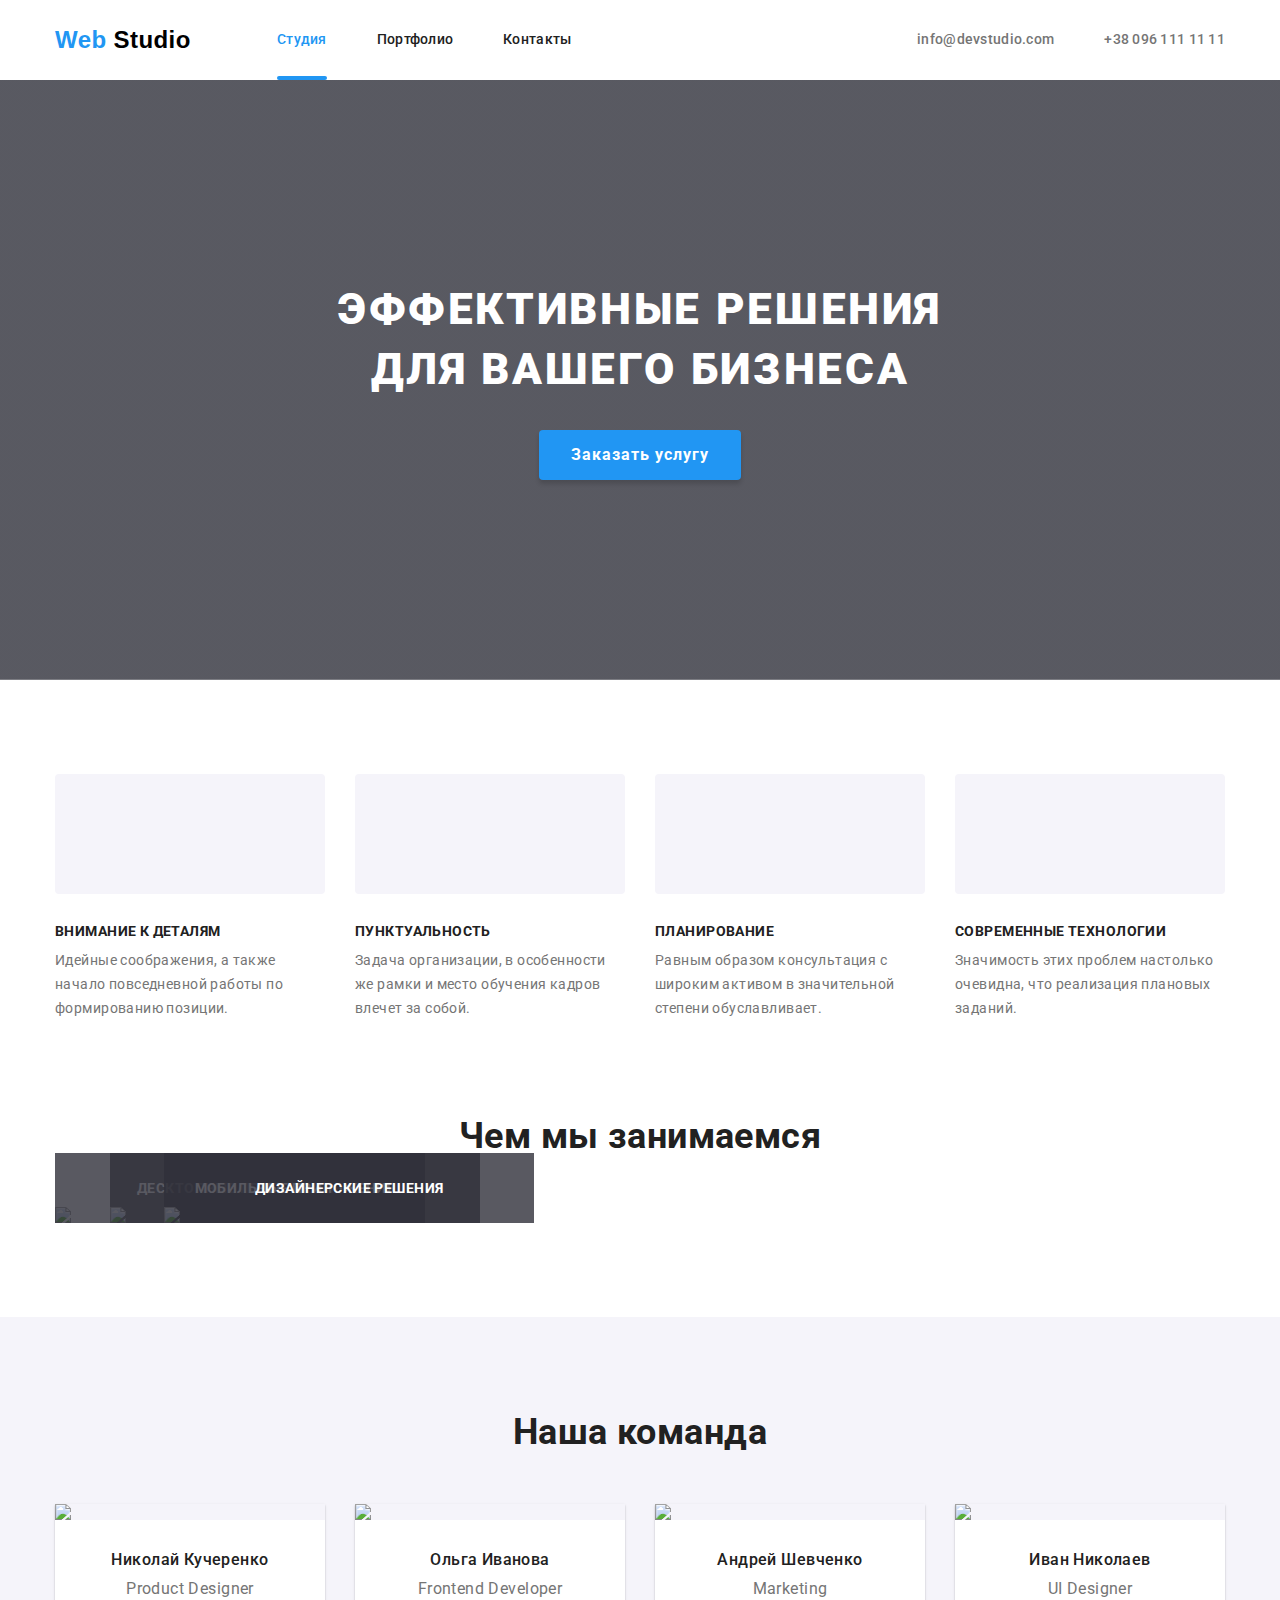
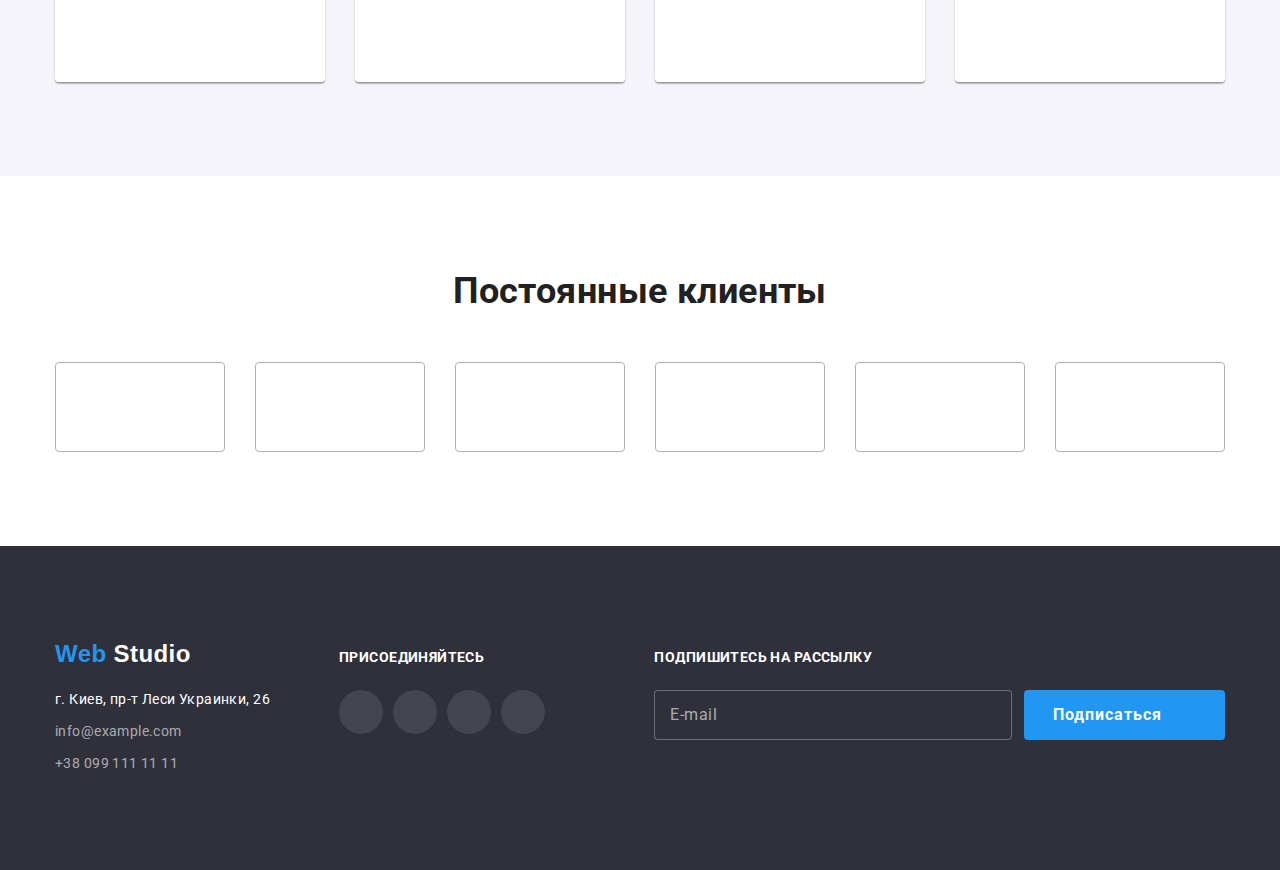
==== commit ea89ca5a: "Добавил Lazy-load" ====
--- a/index.html
+++ b/index.html
@@ -16,75 +16,71 @@
   </head>
 
   <body>
-    <header class="header no-border">   
-      <div class="container"> 
-          
-          <a href="./index.html" class="header-logo" aria-label="Логотип">
-            <span>
-              Web
-            </span>
-            Studio
-          </a>
-   
-          <button           
-            class="nav-btn" 
-            type="button"
-            aria-expanded="false"
-            aria-controls="nav-menu"
-            data-menu-button>
-            <svg 
-              class="nav-icon" 
-              width="40" 
-              height="40" 
-              aria-label="Переключатель мобильного меню">
-              
-              <use class="icon-cross" href="./images/sprite.svg#menu-cross"></use>
-              <use class="icon-menu" href="./images/sprite.svg#menu"></use>
-            </svg>
-
-          </button>      
-          <div class="nav-menu" id="nav-menu">
-            <nav class="nav-header">   
-              <ul class="nav-list">
-            <li class="nav-item">
-              <a class="nav-link current-page" href="./index.html">
-                <span>Студия</span>
-              </a>
-            </li>
-            <li class="nav-item">
-              <a class="nav-link" href="./portfolio.html">
-                <p>Портфолио</p>
-              </a>
-            </li>
-            <li class="nav-item">
-              <a class="nav-link" href="">
-                <p>Контакты</p>
-            </a>
-          </li>
-              </ul>
-            </nav> 
-              <address class="header-address">
-                <ul class="address-list">
-                  <li class="address-item">
-                    <a class="address-link" href="mailto:info@devstudio.com">
-                      <svg width="16px" height="11px">
-                        <use href="./images/sprite.svg#mail"></use>
-                      </svg>
-                      <p>info@devstudio.com</p>
-                    </a>
-                  </li>
-                  <li>
-                    <a class="address-link" href="tel:+380961111111">
-                      <svg width="10px" height="14px">
-                        <use href="./images/sprite.svg#smartphone"></use>
-                      </svg>
-                      <p>+38 096 111 11 11</p>
-                    </a>
-                  </li>
-                </ul>
-                  </address> 
-            
-      </div>
+    <header class="header no-border">
+      <div class="container">
+        <a href="./index.html" class="header-logo" aria-label="Логотип">
+          <span> Web </span>
+          Studio
+        </a>
+
+        <button
+          class="nav-btn"
+          type="button"
+          aria-expanded="false"
+          aria-controls="nav-menu"
+          data-menu-button
+        >
+          <svg
+            class="nav-icon"
+            width="40"
+            height="40"
+            aria-label="Переключатель мобильного меню"
+          >
+            <use class="icon-cross" href="./images/sprite.svg#menu-cross"></use>
+            <use class="icon-menu" href="./images/sprite.svg#menu"></use>
+          </svg>
+        </button>
+        <div class="nav-menu" id="nav-menu">
+          <nav class="nav-header">
+            <ul class="nav-list">
+              <li class="nav-item">
+                <a class="nav-link current-page" href="./index.html">
+                  <span>Студия</span>
+                </a>
+              </li>
+              <li class="nav-item">
+                <a class="nav-link" href="./portfolio.html">
+                  <p>Портфолио</p>
+                </a>
+              </li>
+              <li class="nav-item">
+                <a class="nav-link" href="">
+                  <p>Контакты</p>
+                </a>
+              </li>
+            </ul>
+          </nav>
+          <address class="header-address">
+            <ul class="address-list">
+              <li class="address-item">
+                <a class="address-link" href="mailto:info@devstudio.com">
+                  <svg width="16px" height="11px">
+                    <use href="./images/sprite.svg#mail"></use>
+                  </svg>
+                  <p>info@devstudio.com</p>
+                </a>
+              </li>
+              <li>
+                <a class="address-link" href="tel:+380961111111">
+                  <svg width="10px" height="14px">
+                    <use href="./images/sprite.svg#smartphone"></use>
+                  </svg>
+                  <p>+38 096 111 11 11</p>
+                </a>
+              </li>
+            </ul>
+          </address>
+        </div>
       </div>
     </header>
 
@@ -94,7 +90,7 @@
       <section class="hero">
         <h1 class="hero-title">
           Эффективные решения
-          <br/>
+          <br />
           для вашего бизнеса
         </h1>
         <button class="button-order" data-modal-open type="button">
@@ -107,9 +103,7 @@
         <h2 class="features-title">Особенности</h2>
         <ul class="features-list">
           <li class="features-item">
-            <h3 class="features-subtitle icon-antenna">
-              Внимание к деталям
-            </h3>
+            <h3 class="features-subtitle icon-antenna">Внимание к деталям</h3>
             <p class="features-subscribe">
               Идейные соображения, а также начало повседневной работы по
               формированию позиции.
@@ -117,7 +111,7 @@
           </li>
           <li class="features-item">
             <h3 class="features-subtitle icon-clock">Пунктуальность</h3>
-            <p  class="features-subscribe"> 
+            <p class="features-subscribe">
               Задача организации, в особенности же рамки и место обучения кадров
               влечет за собой.
             </p>
@@ -149,21 +143,22 @@
           <li class="specialization-item">
             <a class="specialization-link" href="">
               <picture>
-                <source 
-                srcset="
-                ./images/desktop-applications.webp 1x,
-                ./images/desktop-applications@2x.webp 2x
-                "
-                type="image/webp"
+                <source
+                  srcset="
+                    ./images/desktop-applications.webp    1x,
+                    ./images/desktop-applications@2x.webp 2x
+                  "
+                  type="image/webp"
                 />
 
-                <img                            
-                srcset="./images/desktop-applications@2x.jpg 2x"
-                src="./images/desktop-applications.jpg"
-                alt="Десктопные приложения "
-                width="370"
-                height="294"
-              />
+                <img
+                  loading="lazy"
+                  srcset="./images/desktop-applications@2x.jpg 2x"
+                  src="./images/desktop-applications.jpg"
+                  alt="Десктопные приложения "
+                  width="370"
+                  height="294"
+                />
               </picture>
               <span class="specialization-desc">Десктопные приложения</span>
             </a>
@@ -171,35 +166,37 @@
           <li class="specialization-item">
             <a class="specialization-link" href="">
               <picture>
-                <source 
-                srcset="
-                ./images/mobile-applications.webp 1x,
-                ./images/mobile-applications@2x.webp 2x
-                "
-                type="image/webp"
-                />
-              <img
-                srcset="./images/mobile-applications@2x.jpg 2x"
-                src="./images/mobile-applications.jpg"
-                alt="Мобильные приложения"
-                width="370"
-                height="294"
-              />
-              </picture>
-              <span class="specialization-desc">Мобильные приложения</span>
-            </a>
-          </li>
-          <li class="specialization-item">
-            <a class="specialization-link" href="">
-              <picture>
-                <source 
+                <source
                   srcset="
-                  ./images/design-solutions.webp 1x,
-                  ./images/design-solutions@2x.webp 2x
+                    ./images/mobile-applications.webp    1x,
+                    ./images/mobile-applications@2x.webp 2x
                   "
                   type="image/webp"
                 />
                 <img
+                  loading="lazy"
+                  srcset="./images/mobile-applications@2x.jpg 2x"
+                  src="./images/mobile-applications.jpg"
+                  alt="Мобильные приложения"
+                  width="370"
+                  height="294"
+                />
+              </picture>
+              <span class="specialization-desc">Мобильные приложения</span>
+            </a>
+          </li>
+          <li class="specialization-item">
+            <a class="specialization-link" href="">
+              <picture>
+                <source
+                  srcset="
+                    ./images/design-solutions.webp    1x,
+                    ./images/design-solutions@2x.webp 2x
+                  "
+                  type="image/webp"
+                />
+                <img
+                  loading="lazy"
                   srcset="./images/design-solutions@2x.jpg 2x"
                   src="./images/design-solutions.jpg"
                   alt="Дизайнерские решения"
@@ -220,21 +217,21 @@
           <ul class="team-list">
             <li class="team-card">
               <img
+                loading="lazy"
                 class="team-photo"
                 srcset="
-                ./images/photo-nikolay-kucherenko-270.jpg 270w,
-                ./images/photo-nikolay-kucherenko-405.jpg 405w,
-                ./images/photo-nikolay-kucherenko-540.jpg 540w
+                  ./images/photo-nikolay-kucherenko-270.jpg 270w,
+                  ./images/photo-nikolay-kucherenko-405.jpg 405w,
+                  ./images/photo-nikolay-kucherenko-540.jpg 540w
                 "
                 src="./images/photo-nikolay-kucherenko-270.jpg"
-                alt="фото Николай Кучеренко"  
-
+                alt="фото Николай Кучеренко"
                 sizes="
                 (min-width: 1200px) 20vw,
                 (min-width: 769px) 50vw, 
                 (min-width: 481px) 75vw,
                 (max-width: 480px) 100vw
-                "            
+                "
               />
               <div class="bio">
                 <h3 class="bio-name">Николай Кучеренко</h3>
@@ -274,21 +271,21 @@
 
             <li class="team-card">
               <img
-              class="team-photo"
+                loading="lazy"
+                class="team-photo"
                 srcset="
-                ./images/photo-olga-ivanova-270.jpg 270w,
-                ./images/photo-olga-ivanova-405.jpg 405w,
-                ./images/photo-olga-ivanova-540.jpg 540w
+                  ./images/photo-olga-ivanova-270.jpg 270w,
+                  ./images/photo-olga-ivanova-405.jpg 405w,
+                  ./images/photo-olga-ivanova-540.jpg 540w
                 "
                 src="./images/photo-olga-ivanova-270.jpg"
-                alt="фото Ольга Иванова"  
-                                           
+                alt="фото Ольга Иванова"
                 sizes="
                 (min-width: 1200px) 20vw,
                 (min-width: 769px) 50vw, 
                 (min-width: 481px) 75vw,
                 (max-width: 480px) 100vw
-                "                                
+                "
               />
               <div class="bio">
                 <h3 class="bio-name">Ольга Иванова</h3>
@@ -328,15 +325,15 @@
 
             <li class="team-card">
               <img
-              class="team-photo"
+                loading="lazy"
+                class="team-photo"
                 srcset="
-                ./images/photo-andrey-shevchenko-270.jpg 270w,
-                ./images/photo-andrey-shevchenko-405.jpg 405w,
-                ./images/photo-andrey-shevchenko-540.jpg 540w
+                  ./images/photo-andrey-shevchenko-270.jpg 270w,
+                  ./images/photo-andrey-shevchenko-405.jpg 405w,
+                  ./images/photo-andrey-shevchenko-540.jpg 540w
                 "
                 src="./images/photo-andrey-shevchenko-270.jpg"
-                alt="фото Андрей Шевченко"  
-                                           
+                alt="фото Андрей Шевченко"
                 sizes="
                 (min-width: 1200px) 20vw,
                 (min-width: 769px) 50vw, 
@@ -382,16 +379,15 @@
 
             <li class="team-card">
               <img
-              class="team-photo"
-                
+                loading="lazy"
+                class="team-photo"
                 srcset="
-                ./images/photo-ivan-nikolaev-270.jpg 270w,
-                ./images/photo-ivan-nikolaev-405.jpg 405w,
-                ./images/photo-ivan-nikolaev-540.jpg 540w
+                  ./images/photo-ivan-nikolaev-270.jpg 270w,
+                  ./images/photo-ivan-nikolaev-405.jpg 405w,
+                  ./images/photo-ivan-nikolaev-540.jpg 540w
                 "
                 src="./images/photo-ivan-nikolaev-270.jpg"
                 alt="фото Иван Николаев"
-                                           
                 sizes="
                 (min-width: 1200px) 20vw,
                 (min-width: 769px) 50vw, 
@@ -399,7 +395,7 @@
                 (max-width: 480px) 100vw
                 "
               />
-              
+
               <div class="bio">
                 <h3 class="bio-name">Иван Николаев</h3>
                 <p class="bio-proffesion" lang="eu">UI Designer</p>
@@ -530,7 +526,7 @@
               </ul>
             </address>
           </div>
-  
+
           <!-- Соц. ссылки -->
           <div class="footer-social">
             <b class="footer-social-subtitle">Присоединяйтесь</b>
@@ -569,9 +565,7 @@
 
         <!-- Форма подпишись -->
         <form class="form-subscribe">
-          <b class="subscribe-subtitle">
-            Подпишитесь на рассылку
-          </b>
+          <b class="subscribe-subtitle"> Подпишитесь на рассылку </b>
           <div class="subscribe-wrapper">
             <label class="subscribe-lebel">
               <input
@@ -601,7 +595,7 @@
           </svg>
         </button>
 
-        <form class="form-order" >
+        <form class="form-order">
           <b class="form-title">Оставьте свои данные, мы вам перезвоним</b>
 
           <div class="flex-vertical" role="group" hidden>
@@ -656,7 +650,7 @@
 
             <label class="license-agreement">
               <input
-                class="checkbox visually-hidden" 
+                class="checkbox visually-hidden"
                 value="true"
                 type="checkbox"
                 name="license-agree"
--- a/css/main.min.css
+++ b/css/main.min.css
@@ -1 +1 @@
-*,::after,::before{-webkit-box-sizing:border-box;box-sizing:border-box}:root{-moz-tab-size:4;-o-tab-size:4;tab-size:4}html{line-height:1.15;-webkit-text-size-adjust:100%}body{margin:0}body{font-family:system-ui,-apple-system,'Segoe UI',Roboto,Helvetica,Arial,sans-serif,'Apple Color Emoji','Segoe UI Emoji'}hr{height:0}abbr[title]{-webkit-text-decoration:underline dotted;text-decoration:underline dotted}b,strong{font-weight:bolder}code,kbd,pre,samp{font-family:SFMono-Regular,Consolas,'Liberation Mono',Menlo,monospace;font-size:1em}small{font-size:80%}sub,sup{font-size:75%;line-height:0;position:relative;vertical-align:baseline}sub{bottom:-.25em}sup{top:-.5em}button,input,optgroup,select,textarea{font-family:inherit;font-size:100%;line-height:1.15;margin:0}button,select{text-transform:none}[type=button],[type=reset],[type=submit],button{-webkit-appearance:button}[type=button]::-moz-focus-inner,[type=reset]::-moz-focus-inner,[type=submit]::-moz-focus-inner,button::-moz-focus-inner{border-style:none;padding:0}[type=button]:-moz-focusring,[type=reset]:-moz-focusring,[type=submit]:-moz-focusring,button:-moz-focusring{outline:1px dotted ButtonText}fieldset{padding:.35em .75em .625em}legend{padding:0}progress{vertical-align:baseline}[type=number]::-webkit-inner-spin-button,[type=number]::-webkit-outer-spin-button{height:auto}[type=search]{-webkit-appearance:textfield;outline-offset:-2px}[type=search]::-webkit-search-decoration{-webkit-appearance:none}::-webkit-file-upload-button{-webkit-appearance:button;font:inherit}summary{display:list-item}@font-face{font-family:"Raleway";font-style:normal;font-weight:700;font-display:swap;src:local("Raleway Bold"),local("Raleway-Bold"),url("../fonts/raleway-v16-latin-700.woff2") format("woff2"),url("../fonts/raleway-v16-latin-700.woff") format("woff")}.footer-social-list,.subscribe-button-text,.social-list,.clients-list,.clients-link,.flex-vertical,.license-agreement{display:-webkit-box;display:-ms-flexbox;display:flex;-webkit-box-align:center;-ms-flex-align:center;align-items:center}.container,.subscribe-lebel,.subscribe-button,.hero{margin-left:auto;margin-right:auto}.specialization-title,.team-title,.clients-title{margin-bottom:30px;color:#212121;font-weight:700;font-size:28px;line-height:1.17;text-align:center}@media screen and (min-width: 1200px){.specialization-title,.team-title,.clients-title{margin-bottom:50px;font-size:36px}}.footer-social-icon,.social-icon{width:20px;height:20px}.footer-social-subtitle,.subscribe-subtitle{display:block;margin-bottom:20px;color:#fff;font-weight:700;text-transform:uppercase}body{font-family:"Roboto", sans-serif;color:#757575;font-weight:400;font-size:14px;line-height:1.71;letter-spacing:0.03em}h1,h2,h3,p{margin-top:0px;margin-bottom:0px}button,address{font-family:inherit;font-style:normal}ul,button,input{margin-top:0px;margin-bottom:0px;list-style:none;padding:0px}a{font-family:inherit;text-decoration:none}svg{display:block}.border-buttom{border-bottom:1px solid #ececec}.visually-hidden{position:absolute;width:1px;height:1px;margin:-1px;border:0;padding:0;clip:rect(0 0 0 0);overflow:hidden}.container{max-width:480px;padding-left:15px;padding-right:15px;padding-top:60px;padding-bottom:60px}@media screen and (min-width: 768px){.container{max-width:768px}}@media screen and (min-width: 1200px){.container{max-width:1200px;padding-top:94px;padding-bottom:94px}}.header{position:relative;border-bottom:1px solid #ececec}@media screen and (min-width: 768px){.no-border{border:none}}.header>.container{display:-webkit-box;display:-ms-flexbox;display:flex;-webkit-box-pack:justify;-ms-flex-pack:justify;justify-content:space-between;-webkit-box-align:center;-ms-flex-align:center;align-items:center;padding-top:16px;padding-bottom:16px}@media screen and (min-width: 768px){.header>.container{padding-top:0px;padding-bottom:0px}}.nav-list{margin-bottom:60px}@media screen and (min-width: 768px){.nav-list{display:-webkit-box;display:-ms-flexbox;display:flex;margin:0}}.nav-link{display:inline-block;font-weight:500;font-size:18px;line-height:1.67;text-align:center;letter-spacing:0.02em;color:#212121;-webkit-transition:color 250ms cubic-bezier(0.4, 0, 0.2, 1);-o-transition:color 250ms cubic-bezier(0.4, 0, 0.2, 1);transition:color 250ms cubic-bezier(0.4, 0, 0.2, 1)}.nav-link:hover,.nav-link:focus{color:#2196f3}@media screen and (min-width: 768px){.nav-link{font-size:14px;line-height:1.14}}.nav-item:not(:last-child){margin-bottom:40px}@media screen and (min-width: 768px){.nav-item:not(:last-child){margin:0}}.current-page{display:inline-block;color:#2196f3}.current-page:after{content:"";display:block;width:100%;height:4px;margin-top:8px;border-radius:2px;background-color:#2196f3}@media screen and (min-width: 768px){.current-page:after{margin-top:28px}}@media screen and (min-width: 768px){.address-list{padding:18px 0px}}@media screen and (min-width: 1200px){.address-list{display:-webkit-box;display:-ms-flexbox;display:flex;padding:32px 0px}}.address-item:hover{color:#2196f3}.address-item:not(:last-child){margin-bottom:16px}@media screen and (min-width: 1200px){.address-item:not(:last-child){margin-bottom:0}}@media screen and (min-width: 1200px){.address-item:not(:last-child){margin-right:30px}}.address-link{display:-webkit-box;display:-ms-flexbox;display:flex;-webkit-box-align:center;-ms-flex-align:center;align-items:center;-webkit-box-pack:center;-ms-flex-pack:center;justify-content:center;color:#757575;fill:#757575;font-weight:500;font-size:18px;line-height:1.17;letter-spacing:0.02em;-webkit-transition:color 250ms cubic-bezier(0.4, 0, 0.2, 1),fill 250ms cubic-bezier(0.4, 0, 0.2, 1);-o-transition:color 250ms cubic-bezier(0.4, 0, 0.2, 1),fill 250ms cubic-bezier(0.4, 0, 0.2, 1);transition:color 250ms cubic-bezier(0.4, 0, 0.2, 1),fill 250ms cubic-bezier(0.4, 0, 0.2, 1)}@media screen and (min-width: 768px){.address-link{font-size:12px;-webkit-box-pack:left;-ms-flex-pack:left;justify-content:left}}@media screen and (min-width: 1200px){.address-link{font-size:14px;line-height:1.14}}.address-link>svg{margin-right:10px}.address-link:hover,.address-link:focus{color:#2196f3;fill:#2196f3}.header-logo{display:block;font-family:"Raleway", sans-serif;font-weight:700;font-size:24px;line-height:1.17;color:#000}.header-logo>span{color:#2196f3}@media screen and (min-width: 768px){.header-logo{min-width:141px;margin-right:81px}}@media screen and (min-width: 768px){.nav-header{display:-webkit-box;display:-ms-flexbox;display:flex;-webkit-box-align:end;-ms-flex-align:end;align-items:flex-end}}.nav-menu{display:none;position:absolute;top:100%;left:0;width:100%;padding:60px 0px;border:1px solid #ececec;text-align:center;background-color:#fff}@media screen and (min-width: 768px){.nav-menu{border:none;position:static;display:-webkit-box;display:-ms-flexbox;display:flex;-webkit-box-pack:justify;-ms-flex-pack:justify;justify-content:space-between;padding:0}}@media screen and (min-width: 768px){.nav-menu .nav-item:not(:last-child){margin-right:50px}}.nav-btn.is-open ~ .nav-menu{display:block;z-index:2}.nav-btn{display:block;padding:0;margin:0;border:none;outline:none;background-color:transparent}.nav-btn .icon-cross{display:none}.nav-btn.is-open .icon-cross{display:block}.nav-btn.is-open .icon-menu{display:none}@media screen and (min-width: 768px){.nav-btn{display:none}}.icon-cross,.icon-menu{fill:#212121}.nav-btn:focus .icon-cross,.nav-btn:focus .icon-menu,.nav-btn:hover .icon-cross,.nav-btn:hover .icon-menu{fill:#2196f3}.footer{background-color:#2f303a}.footer-wrapper{text-align:center;-webkit-box-align:baseline;-ms-flex-align:baseline;align-items:baseline}@media screen and (min-width: 1200px){.footer-wrapper{display:-webkit-box;display:-ms-flexbox;display:flex;-webkit-box-pack:justify;-ms-flex-pack:justify;justify-content:space-between;text-align:left}}@media screen and (min-width: 768px){.flex-wrapper{display:-webkit-box;display:-ms-flexbox;display:flex;-ms-flex-pack:distribute;justify-content:space-around}}@media screen and (min-width: 1200px){.flex-wrapper{-webkit-box-pack:justify;-ms-flex-pack:justify;justify-content:space-between;-webkit-box-align:baseline;-ms-flex-align:baseline;align-items:baseline}}.footer-contacts{margin-bottom:60px}@media screen and (min-width: 1200px){.footer-contacts{margin-bottom:0px;margin-right:69px}}.footer-logo{display:block;font-family:"Raleway", sans-serif;font-weight:700;font-size:24px;line-height:1.17;margin-bottom:20px;color:#fff}.footer-logo>span{color:#2196f3}.footer-address-link.city{color:#fff}.footer-address-link.email,.footer-address-link.tel{color:rgba(255,255,255,0.6)}.footer-address-item:not(:last-child){margin-bottom:8px}.footer-address-link{padding:0px;-webkit-transition:color 250ms cubic-bezier(0.4, 0, 0.2, 1);-o-transition:color 250ms cubic-bezier(0.4, 0, 0.2, 1);transition:color 250ms cubic-bezier(0.4, 0, 0.2, 1)}.footer-address-link:hover,.footer-address-link:focus{color:#2196f3}.footer-social-subtitle{margin-bottom:20px}.footer-social-list{-webkit-box-pack:center;-ms-flex-pack:center;justify-content:center;margin-bottom:60px}@media screen and (min-width: 1200px){.footer-social-list{margin-bottom:0}}.footer-social-item:not(:last-child){margin-right:10px}.footer-social-link{display:-webkit-box;display:-ms-flexbox;display:flex;padding:12px;fill:#fff;background-color:rgba(255,255,255,0.1);border-radius:50%;-webkit-transition:background-color 250ms cubic-bezier(0.4, 0, 0.2, 1);-o-transition:background-color 250ms cubic-bezier(0.4, 0, 0.2, 1);transition:background-color 250ms cubic-bezier(0.4, 0, 0.2, 1)}.footer-social-link:hover,.footer-social-link:focus{background-color:#2196f3;outline:none}.subscribe-subtitle{display:block}@media screen and (min-width: 1200px){.subscribe-wrapper{display:-webkit-box;display:-ms-flexbox;display:flex;-webkit-box-pack:justify;-ms-flex-pack:justify;justify-content:space-between}}.subscribe-field{display:block;width:100%;height:50px;padding-left:16px;border:1px solid rgba(255,255,255,0.3);border-radius:4px;background-color:#2f303a;font-size:16px;line-height:1.25;color:#f5f4fa;outline:transparent}.subscribe-field:focus{background-color:#f5f4fa;color:#212121}.subscribe-lebel{max-width:450px;display:block;position:relative;margin-bottom:20px}@media screen and (min-width: 1200px){.subscribe-lebel{margin-right:12px;margin-bottom:0px;width:358px}}.subscribe-tooltip{position:absolute;top:15px;left:16px;color:rgba(255,255,255,0.6);font-size:16px;line-height:1.25;-webkit-transition:transform 250ms cubic-bezier(0.4, 0, 0.2, 1),color 250ms cubic-bezier(0.4, 0, 0.2, 1);-webkit-transition:color 250ms cubic-bezier(0.4, 0, 0.2, 1),-webkit-transform 250ms cubic-bezier(0.4, 0, 0.2, 1);transition:color 250ms cubic-bezier(0.4, 0, 0.2, 1),-webkit-transform 250ms cubic-bezier(0.4, 0, 0.2, 1);-o-transition:transform 250ms cubic-bezier(0.4, 0, 0.2, 1),color 250ms cubic-bezier(0.4, 0, 0.2, 1);transition:transform 250ms cubic-bezier(0.4, 0, 0.2, 1),color 250ms cubic-bezier(0.4, 0, 0.2, 1);transition:transform 250ms cubic-bezier(0.4, 0, 0.2, 1),color 250ms cubic-bezier(0.4, 0, 0.2, 1),-webkit-transform 250ms cubic-bezier(0.4, 0, 0.2, 1)}@media screen and (max-width: 599px){.subscribe-field:focus+.subscribe-tooltip,.subscribe-field:not(:placeholder-shown)+.subscribe-tooltip{color:transparent}}@media screen and (min-width: 600px){.subscribe-field:focus+.subscribe-tooltip,.subscribe-field:not(:placeholder-shown)+.subscribe-tooltip{color:#fff;-webkit-transform:translateX(-70px);-ms-transform:translateX(-70px);transform:translateX(-70px)}}.subscribe-button{display:block;padding:10px 29px;color:#fff;background-color:#2196f3;border-radius:4px;border:none;font-weight:700;font-size:16px;line-height:1.87;letter-spacing:0.06em}.subscribe-button-text{-webkit-box-pack:center;-ms-flex-pack:center;justify-content:center}.subscribe-button-text::after{content:"";display:block;background-image:url("../images/icon-send.svg");fill:#212121;width:24px;height:24px;margin-left:10px}.hero{max-width:1600px;max-height:600px;padding-top:118px;padding-bottom:118px;background-size:cover;background-repeat:no-repeat;background-position:center;text-align:center}@media screen and (max-width: 767px){.hero{background-image:-webkit-gradient(linear, left top, left bottom, from(rgba(47,48,58,0.8)), to(rgba(47,48,58,0.8))),url(../images/hero-background-mobile.jpg);background-image:-o-linear-gradient(rgba(47,48,58,0.8), rgba(47,48,58,0.8)),url(../images/hero-background-mobile.jpg);background-image:linear-gradient(rgba(47,48,58,0.8), rgba(47,48,58,0.8)),url(../images/hero-background-mobile.jpg)}}@media screen and (max-width: 767px) and (-webkit-min-device-pixel-ratio: 2), screen and (max-width: 767px) and (-o-min-device-pixel-ratio: 2/1), screen and (max-width: 767px) and (min-resolution: 2dppx){.hero{background-image:-webkit-gradient(linear, left top, left bottom, from(rgba(47,48,58,0.8)), to(rgba(47,48,58,0.8))),url(../images/hero-background-mobile-2x.jpg);background-image:-o-linear-gradient(rgba(47,48,58,0.8), rgba(47,48,58,0.8)),url(../images/hero-background-mobile-2x.jpg);background-image:linear-gradient(rgba(47,48,58,0.8), rgba(47,48,58,0.8)),url(../images/hero-background-mobile-2x.jpg)}}@media screen and (min-width: 768px){.hero{background-image:-webkit-gradient(linear, left top, left bottom, from(rgba(47,48,58,0.8)), to(rgba(47,48,58,0.8))),url(../images/hero-background-tablet.jpg);background-image:-o-linear-gradient(rgba(47,48,58,0.8), rgba(47,48,58,0.8)),url(../images/hero-background-tablet.jpg);background-image:linear-gradient(rgba(47,48,58,0.8), rgba(47,48,58,0.8)),url(../images/hero-background-tablet.jpg)}}@media screen and (-webkit-min-device-pixel-ratio: 2), screen and (-o-min-device-pixel-ratio: 2/1), screen and (min-resolution: 2dppx){.hero{background-image:-webkit-gradient(linear, left top, left bottom, from(rgba(47,48,58,0.8)), to(rgba(47,48,58,0.8))),url(../images/hero-background-tablet-2x.jpg);background-image:-o-linear-gradient(rgba(47,48,58,0.8), rgba(47,48,58,0.8)),url(../images/hero-background-tablet-2x.jpg);background-image:linear-gradient(rgba(47,48,58,0.8), rgba(47,48,58,0.8)),url(../images/hero-background-tablet-2x.jpg)}}@media screen and (min-width: 1200px){.hero{background-image:-webkit-gradient(linear, left top, left bottom, from(rgba(47,48,58,0.8)), to(rgba(47,48,58,0.8))),url(../images/hero-background-desktop.jpg);background-image:-o-linear-gradient(rgba(47,48,58,0.8), rgba(47,48,58,0.8)),url(../images/hero-background-desktop.jpg);background-image:linear-gradient(rgba(47,48,58,0.8), rgba(47,48,58,0.8)),url(../images/hero-background-desktop.jpg)}}@media screen and (-webkit-min-device-pixel-ratio: 2), screen and (-o-min-device-pixel-ratio: 2/1), screen and (min-resolution: 2dppx){.hero{background-image:-webkit-gradient(linear, left top, left bottom, from(rgba(47,48,58,0.8)), to(rgba(47,48,58,0.8))),url(../images/hero-background-desktop-2x.jpg);background-image:-o-linear-gradient(rgba(47,48,58,0.8), rgba(47,48,58,0.8)),url(../images/hero-background-desktop-2x.jpg);background-image:linear-gradient(rgba(47,48,58,0.8), rgba(47,48,58,0.8)),url(../images/hero-background-desktop-2x.jpg)}}@media screen and (min-width: 1200px){.hero{padding:200px 0}}.hero-title{margin-bottom:30px;color:#fff;font-weight:900;font-size:26px;line-height:1.62;text-align:center;letter-spacing:0.06em;text-transform:uppercase}.button-order{padding:10px 32px;color:#fff;background-color:#2196f3;border:transparent;border-radius:4px;-webkit-box-shadow:0px 4px 4px rgba(0,0,0,0.15);box-shadow:0px 4px 4px rgba(0,0,0,0.15);font-weight:700;font-size:16px;line-height:1.87;letter-spacing:0.06em}.features{text-align:center}@media screen and (min-width: 768px){.features{text-align:left}}.features-title{display:none}@media screen and (min-width: 768px){.features-list{display:-webkit-box;display:-ms-flexbox;display:flex;-ms-flex-wrap:wrap;flex-wrap:wrap;margin:-15px}}@media screen and (min-width: 768px){.features-item{-ms-flex-preferred-size:calc((100% - 30px * 2) / 2);flex-basis:calc((100% - 30px * 2) / 2);margin:15px}}@media screen and (min-width: 1200px){.features-item{-ms-flex-preferred-size:calc((100% - 30px * 4) / 4);flex-basis:calc((100% - 30px * 4) / 4)}}@media screen and (max-width: 767px){.features-item:not(:last-child){margin-bottom:30px}}.features-subscribe{text-align:left}.features-subtitle{margin-bottom:10px;color:#212121;font-weight:700;font-size:14px;line-height:1.14;text-transform:uppercase}.features-subtitle::before{content:"";display:block;width:100%;height:120px;background-color:#f5f4fa;background-repeat:no-repeat;background-position:center;border-radius:4px;margin-bottom:30px}.icon-antenna::before{content:"";background-image:url(./../images/icon-antenna.svg)}.icon-clock::before{content:"";background-image:url(./../images/icon-clock.svg)}.icon-diagram::before{content:"";background-image:url(./../images/icon-diagram.svg)}.icon-astronaut::before{content:"";background-image:url(./../images/icon-astronaut.svg)}.specialization{padding-top:0px;display:none}@media screen and (min-width: 1200px){.specialization{display:block}}.specialization-title{margin-bottom:50px}.specialization-list{display:-webkit-box;display:-ms-flexbox;display:flex}.specialization-item{position:relative}.specialization-item+.specialization-item{margin-left:30px}.specialization-link{font-size:0px;display:block}.specialization-desc{position:absolute;bottom:0;left:0;width:370px;padding-top:27px;padding-bottom:27px;font-weight:700;font-size:14px;line-height:1.17;text-align:center;text-transform:uppercase;color:#fff;background-color:rgba(47,48,58,0.8)}.team{background-color:#f5f4fa}@media screen and (min-width: 768px){.team-list{display:-webkit-box;display:-ms-flexbox;display:flex;-ms-flex-wrap:wrap;flex-wrap:wrap;margin:-15px}}.team-card{font-size:0px;-webkit-box-shadow:0px 2px 1px rgba(0,0,0,0.2),0px 1px 1px rgba(0,0,0,0.14),0px 1px 3px rgba(0,0,0,0.12);box-shadow:0px 2px 1px rgba(0,0,0,0.2),0px 1px 1px rgba(0,0,0,0.14),0px 1px 3px rgba(0,0,0,0.12);border-radius:0px 0px 4px 4px}@media screen and (max-width: 767px){.team-card:not(:last-child){margin-bottom:30px}}@media screen and (min-width: 768px){.team-card{-ms-flex-preferred-size:calc((100% - 2 * 30px) / 2);flex-basis:calc((100% - 2 * 30px) / 2);margin:15px}}@media screen and (min-width: 1200px){.team-card{-ms-flex-preferred-size:calc((100% - 4 * 30px) / 4);flex-basis:calc((100% - 4 * 30px) / 4);margin:15px}}.team-photo{width:100%;max-height:320px;-o-object-fit:cover;object-fit:cover;-o-object-position:top;object-position:top}@media screen and (min-width: 768px){.team-photo{max-height:260px}}.bio{width:inherit;padding-top:30px;padding-bottom:24px;padding-left:24px;padding-right:24px;background-color:#fff;border-radius:0px 0px 4px 4px}.bio-name{margin-bottom:10px;color:#212121;font-weight:500;font-size:16px;line-height:1.19;text-align:center}.bio-proffesion{margin-bottom:16px;font-size:16px;line-height:1.19;text-align:center}.social-list{-webkit-box-pack:center;-ms-flex-pack:center;justify-content:center}.social-list>li:not(:last-child){margin-right:10px}.social-link{display:block;padding:12px;border-radius:50%;fill:#afb1b8;-webkit-transition:fill 250ms cubic-bezier(0.4, 0, 0.2, 1),background-color 250ms cubic-bezier(0.4, 0, 0.2, 1);-o-transition:fill 250ms cubic-bezier(0.4, 0, 0.2, 1),background-color 250ms cubic-bezier(0.4, 0, 0.2, 1);transition:fill 250ms cubic-bezier(0.4, 0, 0.2, 1),background-color 250ms cubic-bezier(0.4, 0, 0.2, 1)}.social-link:hover,.social-link:focus{fill:#fff;background-color:#2196f3;outline:none}.social-link:not(:last-child){margin-right:10px}.clients-list{-ms-flex-wrap:wrap;flex-wrap:wrap;-webkit-box-pack:center;-ms-flex-pack:center;justify-content:center;margin:-15px}.clients-item{width:calc((100% - 30px * 2) / 2);margin:15px}@media screen and (min-width: 768px){.clients-item{width:calc((100% - 30px * 3) / 3)}}@media screen and (min-width: 1200px){.clients-item{width:calc((100% - 30px * 6) / 6)}}.clients-link{height:90px;fill:#afb1b8;border:1px solid #afb1b8;border-radius:4px;-webkit-box-pack:center;-ms-flex-pack:center;justify-content:center;-webkit-transition:fill 250ms cubic-bezier(0.4, 0, 0.2, 1),border-color 250ms cubic-bezier(0.4, 0, 0.2, 1);-o-transition:fill 250ms cubic-bezier(0.4, 0, 0.2, 1),border-color 250ms cubic-bezier(0.4, 0, 0.2, 1);transition:fill 250ms cubic-bezier(0.4, 0, 0.2, 1),border-color 250ms cubic-bezier(0.4, 0, 0.2, 1)}.clients-link:hover,.clients-link:focus{fill:#2196f3;border-color:#2196f3;outline:none}.modal-backdrop{position:fixed;top:0px;left:0px;width:100%;height:100%;display:-webkit-box;display:-ms-flexbox;display:flex;-webkit-box-pack:center;-ms-flex-pack:center;justify-content:center;-webkit-box-align:center;-ms-flex-align:center;align-items:center;background-color:rgba(0,0,0,0.2);-webkit-transform:scale(1);-ms-transform:scale(1);transform:scale(1);-webkit-transition:transform 1000ms cubic-bezier(0.4, 0, 0.2, 1);-webkit-transition:-webkit-transform 1000ms cubic-bezier(0.4, 0, 0.2, 1);transition:-webkit-transform 1000ms cubic-bezier(0.4, 0, 0.2, 1);-o-transition:transform 1000ms cubic-bezier(0.4, 0, 0.2, 1);transition:transform 1000ms cubic-bezier(0.4, 0, 0.2, 1);transition:transform 1000ms cubic-bezier(0.4, 0, 0.2, 1), -webkit-transform 1000ms cubic-bezier(0.4, 0, 0.2, 1)}.modal-window{position:absolute}.modal-close{position:absolute;top:8px;right:8px;display:-webkit-box;display:-ms-flexbox;display:flex;-webkit-box-pack:center;-ms-flex-pack:center;justify-content:center;-webkit-box-align:center;-ms-flex-align:center;align-items:center;width:30px;height:30px;border:1px solid rgba(0,0,0,0.1);border-radius:50%;background-color:#fff}.modal-close-icon{width:18px;height:18px;fill:#000}.modal-close:focus{outline:none;border:2px solid rgba(0,0,0,0.1);border-color:#2196f3}.modal-close:hover .modal-close-icon{fill:#2196f3}.is-hidden{opacity:1;pointer-events:none;-webkit-transform:scale(0);-ms-transform:scale(0);transform:scale(0);-webkit-transition:scale 1s cubic-bezier(0.4, 0, 0.2, 1);-o-transition:scale 1s cubic-bezier(0.4, 0, 0.2, 1);transition:scale 1s cubic-bezier(0.4, 0, 0.2, 1)}.form-container{display:block;max-width:450px;padding:40px;border-radius:4px;background-color:#fff;-webkit-box-shadow:0px 2px 1px rgba(0,0,0,0.2),0px 1px 1px rgba(0,0,0,0.14),0px 1px 3px rgba(0,0,0,0.12);box-shadow:0px 2px 1px rgba(0,0,0,0.2),0px 1px 1px rgba(0,0,0,0.14),0px 1px 3px rgba(0,0,0,0.12)}@media screen and (min-width: 1200px){.form-container{max-width:550px}}.form-title{display:block;text-align:center;margin-bottom:30px;font-weight:700;font-size:20px;line-height:1.5;color:#212121}.flex-vertical{width:100%;-webkit-box-orient:vertical;-webkit-box-direction:normal;-ms-flex-direction:column;flex-direction:column}.form-input,.form-comments{width:100%}.input-data{display:block;width:100%;height:40px;padding-left:42px;border:1px solid rgba(33,33,33,0.2);border-radius:4px}.input-data:focus,.input-data:not(:placeholder-shown){outline:none;border-color:#2196f3}.comments-data{width:100%;height:120px;padding:10px 16px;border:1px solid rgba(33,33,33,0.2);border-radius:4px;resize:none}.comments-data:focus,.comments-data:not(:placeholder-shown){outline:none;border-color:#2196f3}.form-input{position:relative;margin-bottom:28px}.input-tooltip{left:42px;top:50%;-webkit-transform:translateY(-50%);-ms-transform:translateY(-50%);transform:translateY(-50%);font-size:14px;line-height:1.07;color:#757575;position:absolute;z-index:2;-webkit-transition:transform 250ms cubic-bezier(0.4, 0, 0.2, 1),color 250ms cubic-bezier(0.4, 0, 0.2, 1),font-size 250ms cubic-bezier(0.4, 0, 0.2, 1);-webkit-transition:color 250ms cubic-bezier(0.4, 0, 0.2, 1),font-size 250ms cubic-bezier(0.4, 0, 0.2, 1),-webkit-transform 250ms cubic-bezier(0.4, 0, 0.2, 1);transition:color 250ms cubic-bezier(0.4, 0, 0.2, 1),font-size 250ms cubic-bezier(0.4, 0, 0.2, 1),-webkit-transform 250ms cubic-bezier(0.4, 0, 0.2, 1);-o-transition:transform 250ms cubic-bezier(0.4, 0, 0.2, 1),color 250ms cubic-bezier(0.4, 0, 0.2, 1),font-size 250ms cubic-bezier(0.4, 0, 0.2, 1);transition:transform 250ms cubic-bezier(0.4, 0, 0.2, 1),color 250ms cubic-bezier(0.4, 0, 0.2, 1),font-size 250ms cubic-bezier(0.4, 0, 0.2, 1);transition:transform 250ms cubic-bezier(0.4, 0, 0.2, 1),color 250ms cubic-bezier(0.4, 0, 0.2, 1),font-size 250ms cubic-bezier(0.4, 0, 0.2, 1),-webkit-transform 250ms cubic-bezier(0.4, 0, 0.2, 1)}.input-data:focus ~ .input-tooltip,.input-data:not(:placeholder-shown) ~ .input-tooltip{-webkit-transform:translate(-24px, -36px);-ms-transform:translate(-24px, -36px);transform:translate(-24px, -36px);color:#2196f3;font-size:12px}.form-comments{position:relative;margin-bottom:20px}.comments-tooltip{top:12px;left:16px;position:absolute;z-index:2;-webkit-transition:transform 250ms cubic-bezier(0.4, 0, 0.2, 1),color 250ms cubic-bezier(0.4, 0, 0.2, 1),font-size 250ms cubic-bezier(0.4, 0, 0.2, 1);-webkit-transition:color 250ms cubic-bezier(0.4, 0, 0.2, 1),font-size 250ms cubic-bezier(0.4, 0, 0.2, 1),-webkit-transform 250ms cubic-bezier(0.4, 0, 0.2, 1);transition:color 250ms cubic-bezier(0.4, 0, 0.2, 1),font-size 250ms cubic-bezier(0.4, 0, 0.2, 1),-webkit-transform 250ms cubic-bezier(0.4, 0, 0.2, 1);-o-transition:transform 250ms cubic-bezier(0.4, 0, 0.2, 1),color 250ms cubic-bezier(0.4, 0, 0.2, 1),font-size 250ms cubic-bezier(0.4, 0, 0.2, 1);transition:transform 250ms cubic-bezier(0.4, 0, 0.2, 1),color 250ms cubic-bezier(0.4, 0, 0.2, 1),font-size 250ms cubic-bezier(0.4, 0, 0.2, 1);transition:transform 250ms cubic-bezier(0.4, 0, 0.2, 1),color 250ms cubic-bezier(0.4, 0, 0.2, 1),font-size 250ms cubic-bezier(0.4, 0, 0.2, 1),-webkit-transform 250ms cubic-bezier(0.4, 0, 0.2, 1)}.comments-data:focus ~ .comments-tooltip,.comments-data:not(:placeholder-shown) ~ .comments-tooltip{-webkit-transform:translateY(-36px);-ms-transform:translateY(-36px);transform:translateY(-36px);color:#2196f3;font-size:12px}.input-icon{top:50%;left:16px;-webkit-transform:translateY(-50%);-ms-transform:translateY(-50%);transform:translateY(-50%);width:18px;height:18px;fill:#212121;position:absolute;z-index:2}.input-data:focus ~ .input-icon,.input-data:not(:placeholder-shown) ~ .input-icon{fill:#2196f3}.checkbox-icon{margin-right:8px;width:16px;height:15px;border-radius:2px;background-image:url(../images/icon-checkbox-unchecked.svg);background-origin:content-box;background-position:center}.checkbox:focus ~ .checkbox-icon{outline:2px solid #2196f3;outline-offset:1px}.checkbox:checked ~ .checkbox-icon{background-color:#2196f3;background-image:url(../images/icon-checkbox-checked.svg)}.checkbox:focus:checked ~ .checkbox-icon{outline:2px solid #2196f3;outline-offset:1px}.license-agreement{margin-bottom:30px}.license-description{font-size:12px;line-height:1.17;letter-spacing:0.01em}@media screen and (min-width: 1200px){.license-description{font-size:14px;line-height:1.71px}}.license-link{-webkit-text-decoration-line:underline;text-decoration-line:underline;color:#2196f3}.form-send{padding:10px 55px;color:#fff;background-color:#2196f3;font-weight:700;font-size:16px;line-height:1.87;text-align:center;letter-spacing:0.06em;border:none;border-radius:4px}.gallery-selection{display:-webkit-box;display:-ms-flexbox;display:flex;-ms-flex-wrap:wrap;flex-wrap:wrap;margin-bottom:25px}.gallery-selection>li:not(:last-child){margin-right:8px}.gallery-selection>li{margin-bottom:15px}@media screen and (min-width: 768px){.gallery-selection{-webkit-box-pack:center;-ms-flex-pack:center;justify-content:center}}.gallery-button{padding:6px 22px;border:0px;border-radius:4px;color:#212121;background-color:#f5f4fa;font-weight:500;font-size:16px;line-height:1.62;text-align:center;-webkit-transition:background-color 250ms cubic-bezier(0.4, 0, 0.2, 1),color 250ms cubic-bezier(0.4, 0, 0.2, 1),box-shadow 250ms cubic-bezier(0.4, 0, 0.2, 1);-webkit-transition:background-color 250ms cubic-bezier(0.4, 0, 0.2, 1),color 250ms cubic-bezier(0.4, 0, 0.2, 1),-webkit-box-shadow 250ms cubic-bezier(0.4, 0, 0.2, 1);transition:background-color 250ms cubic-bezier(0.4, 0, 0.2, 1),color 250ms cubic-bezier(0.4, 0, 0.2, 1),-webkit-box-shadow 250ms cubic-bezier(0.4, 0, 0.2, 1);-o-transition:background-color 250ms cubic-bezier(0.4, 0, 0.2, 1),color 250ms cubic-bezier(0.4, 0, 0.2, 1),box-shadow 250ms cubic-bezier(0.4, 0, 0.2, 1);transition:background-color 250ms cubic-bezier(0.4, 0, 0.2, 1),color 250ms cubic-bezier(0.4, 0, 0.2, 1),box-shadow 250ms cubic-bezier(0.4, 0, 0.2, 1);transition:background-color 250ms cubic-bezier(0.4, 0, 0.2, 1),color 250ms cubic-bezier(0.4, 0, 0.2, 1),box-shadow 250ms cubic-bezier(0.4, 0, 0.2, 1),-webkit-box-shadow 250ms cubic-bezier(0.4, 0, 0.2, 1)}.gallery-button:hover,.gallery-button:focus,.gallery-button:active{color:#fff;background-color:#2196f3;-webkit-box-shadow:0px 4px 4px rgba(0,0,0,0.25);box-shadow:0px 4px 4px rgba(0,0,0,0.25);outline:none}@media screen and (min-width: 768px){.gallery-list{display:-webkit-box;display:-ms-flexbox;display:flex;-ms-flex-wrap:wrap;flex-wrap:wrap;margin:-15px}}.gallery-img{width:100%;max-height:294px;-o-object-fit:cover;object-fit:cover}.gallery-link{display:block;font-size:0px}.gallery-link:hover,.gallery-link:focus{outline:none;-webkit-box-shadow:1px 4px 6px rgba(0,0,0,0.16),0px 4px 4px rgba(0,0,0,0.06),0px 1px 1px rgba(0,0,0,0.12);box-shadow:1px 4px 6px rgba(0,0,0,0.16),0px 4px 4px rgba(0,0,0,0.06),0px 1px 1px rgba(0,0,0,0.12)}.gallery-desc{padding:20px 24px;border:1px solid #eeeeee;border-top:none}@media screen and (min-width: 1200px), screen and (max-width: 767px){.dots-hide{display:none}}@media screen and (min-width: 768px) and (max-width: 1199px){.text-hide{position:absolute;width:1px;height:1px;margin:-1px;border:0;padding:0;clip:rect(0 0 0 0);overflow:hidden}}.gallery-item{width:100%;-webkit-transition:box-shadow 250ms cubic-bezier(0.4, 0, 0.2, 1);-webkit-transition:-webkit-box-shadow 250ms cubic-bezier(0.4, 0, 0.2, 1);transition:-webkit-box-shadow 250ms cubic-bezier(0.4, 0, 0.2, 1);-o-transition:box-shadow 250ms cubic-bezier(0.4, 0, 0.2, 1);transition:box-shadow 250ms cubic-bezier(0.4, 0, 0.2, 1);transition:box-shadow 250ms cubic-bezier(0.4, 0, 0.2, 1), -webkit-box-shadow 250ms cubic-bezier(0.4, 0, 0.2, 1)}@media screen and (min-width: 768px){.gallery-item{-ms-flex-preferred-size:calc((100% - 30px * 2) / 2);flex-basis:calc((100% - 30px * 2) / 2);margin:15px}}@media screen and (min-width: 1200px){.gallery-item{-ms-flex-preferred-size:calc((100% - 30px * 3) / 3);flex-basis:calc((100% - 30px * 3) / 3)}}.gallery-item:not(:last-child){margin-bottom:30px}.gallery-item-title{margin-bottom:4px;color:#212121;font-weight:700;font-size:18px;line-height:2;letter-spacing:0.06em}.gallery-item-subtitle{color:#757575;font-size:16px;line-height:1.87}.gallery-overlay{position:relative;z-index:1;overflow:hidden}.gallery-text{position:absolute;top:100%;left:0;z-index:2;width:100%;height:100%;padding:63px 24px;color:#fff;background-color:#2196f3;font-size:18px;line-height:1.56;-webkit-transform:translateY(100%);-ms-transform:translateY(100%);transform:translateY(100%);-webkit-transition:transform 250ms cubic-bezier(0.4, 0, 0.2, 1);-webkit-transition:-webkit-transform 250ms cubic-bezier(0.4, 0, 0.2, 1);transition:-webkit-transform 250ms cubic-bezier(0.4, 0, 0.2, 1);-o-transition:transform 250ms cubic-bezier(0.4, 0, 0.2, 1);transition:transform 250ms cubic-bezier(0.4, 0, 0.2, 1);transition:transform 250ms cubic-bezier(0.4, 0, 0.2, 1), -webkit-transform 250ms cubic-bezier(0.4, 0, 0.2, 1)}.gallery-link:hover .gallery-text,.gallery-link:focus .gallery-text{-webkit-transform:translateY(-100%);-ms-transform:translateY(-100%);transform:translateY(-100%)}+*,::after,::before{-webkit-box-sizing:border-box;box-sizing:border-box}:root{-moz-tab-size:4;-o-tab-size:4;tab-size:4}html{line-height:1.15;-webkit-text-size-adjust:100%}body{margin:0}body{font-family:system-ui,-apple-system,'Segoe UI',Roboto,Helvetica,Arial,sans-serif,'Apple Color Emoji','Segoe UI Emoji'}hr{height:0}abbr[title]{-webkit-text-decoration:underline dotted;text-decoration:underline dotted}b,strong{font-weight:bolder}code,kbd,pre,samp{font-family:SFMono-Regular,Consolas,'Liberation Mono',Menlo,monospace;font-size:1em}small{font-size:80%}sub,sup{font-size:75%;line-height:0;position:relative;vertical-align:baseline}sub{bottom:-.25em}sup{top:-.5em}button,input,optgroup,select,textarea{font-family:inherit;font-size:100%;line-height:1.15;margin:0}button,select{text-transform:none}[type=button],[type=reset],[type=submit],button{-webkit-appearance:button}[type=button]::-moz-focus-inner,[type=reset]::-moz-focus-inner,[type=submit]::-moz-focus-inner,button::-moz-focus-inner{border-style:none;padding:0}[type=button]:-moz-focusring,[type=reset]:-moz-focusring,[type=submit]:-moz-focusring,button:-moz-focusring{outline:1px dotted ButtonText}fieldset{padding:.35em .75em .625em}legend{padding:0}progress{vertical-align:baseline}[type=number]::-webkit-inner-spin-button,[type=number]::-webkit-outer-spin-button{height:auto}[type=search]{-webkit-appearance:textfield;outline-offset:-2px}[type=search]::-webkit-search-decoration{-webkit-appearance:none}::-webkit-file-upload-button{-webkit-appearance:button;font:inherit}summary{display:list-item}@font-face{font-family:"Raleway";font-style:normal;font-weight:700;font-display:swap;src:local("Raleway Bold"),local("Raleway-Bold"),url("../fonts/raleway-v16-latin-700.woff2") format("woff2"),url("../fonts/raleway-v16-latin-700.woff") format("woff")}.footer-social-list,.subscribe-button-text,.social-list,.clients-list,.clients-link,.flex-vertical,.license-agreement{display:-webkit-box;display:-ms-flexbox;display:flex;-webkit-box-align:center;-ms-flex-align:center;align-items:center}.container,.subscribe-lebel,.subscribe-button,.hero{margin-left:auto;margin-right:auto}.specialization-title,.team-title,.clients-title{margin-bottom:30px;color:#212121;font-weight:700;font-size:28px;line-height:1.17;text-align:center}@media screen and (min-width: 1200px){.specialization-title,.team-title,.clients-title{margin-bottom:50px;font-size:36px}}.footer-social-icon,.social-icon{width:20px;height:20px}.footer-social-subtitle,.subscribe-subtitle{display:block;margin-bottom:20px;color:#fff;font-weight:700;text-transform:uppercase}body{font-family:"Roboto", sans-serif;color:#757575;font-weight:400;font-size:14px;line-height:1.71;letter-spacing:0.03em}h1,h2,h3,p{margin-top:0px;margin-bottom:0px}button,address{font-family:inherit;font-style:normal}ul,button,input{margin-top:0px;margin-bottom:0px;list-style:none;padding:0px}a{font-family:inherit;text-decoration:none}svg{display:block}.border-buttom{border-bottom:1px solid #ececec}.visually-hidden{position:absolute;width:1px;height:1px;margin:-1px;border:0;padding:0;clip:rect(0 0 0 0);overflow:hidden}.container{max-width:480px;padding-left:15px;padding-right:15px;padding-top:60px;padding-bottom:60px}@media screen and (min-width: 768px){.container{max-width:768px}}@media screen and (min-width: 1200px){.container{max-width:1200px;padding-top:94px;padding-bottom:94px}}.header{position:relative;border-bottom:1px solid #ececec}@media screen and (min-width: 768px){.no-border{border:none}}.header>.container{display:-webkit-box;display:-ms-flexbox;display:flex;-webkit-box-pack:justify;-ms-flex-pack:justify;justify-content:space-between;-webkit-box-align:center;-ms-flex-align:center;align-items:center;padding-top:16px;padding-bottom:16px}@media screen and (min-width: 768px){.header>.container{padding-top:0px;padding-bottom:0px}}.nav-list{margin-bottom:60px}@media screen and (min-width: 768px){.nav-list{display:-webkit-box;display:-ms-flexbox;display:flex;margin:0}}.nav-link{display:inline-block;font-weight:500;font-size:18px;line-height:1.67;text-align:center;letter-spacing:0.02em;color:#212121;-webkit-transition:color 250ms cubic-bezier(0.4, 0, 0.2, 1);-o-transition:color 250ms cubic-bezier(0.4, 0, 0.2, 1);transition:color 250ms cubic-bezier(0.4, 0, 0.2, 1)}.nav-link:hover,.nav-link:focus{color:#2196f3}@media screen and (min-width: 768px){.nav-link{font-size:14px;line-height:1.14}}.nav-item:not(:last-child){margin-bottom:40px}@media screen and (min-width: 768px){.nav-item:not(:last-child){margin:0}}.current-page{display:inline-block;color:#2196f3}.current-page:after{content:"";display:block;width:100%;height:4px;margin-top:8px;border-radius:2px;background-color:#2196f3}@media screen and (min-width: 768px){.current-page:after{margin-top:28px}}@media screen and (min-width: 768px){.address-list{padding:18px 0px}}@media screen and (min-width: 1200px){.address-list{display:-webkit-box;display:-ms-flexbox;display:flex;padding:32px 0px}}.address-item:hover{color:#2196f3}.address-item:not(:last-child){margin-bottom:16px}@media screen and (min-width: 1200px){.address-item:not(:last-child){margin-bottom:0}}@media screen and (min-width: 1200px){.address-item:not(:last-child){margin-right:30px}}.address-link{display:-webkit-box;display:-ms-flexbox;display:flex;-webkit-box-align:center;-ms-flex-align:center;align-items:center;-webkit-box-pack:center;-ms-flex-pack:center;justify-content:center;color:#757575;fill:#757575;font-weight:500;font-size:18px;line-height:1.17;letter-spacing:0.02em;-webkit-transition:color 250ms cubic-bezier(0.4, 0, 0.2, 1),fill 250ms cubic-bezier(0.4, 0, 0.2, 1);-o-transition:color 250ms cubic-bezier(0.4, 0, 0.2, 1),fill 250ms cubic-bezier(0.4, 0, 0.2, 1);transition:color 250ms cubic-bezier(0.4, 0, 0.2, 1),fill 250ms cubic-bezier(0.4, 0, 0.2, 1)}@media screen and (min-width: 768px){.address-link{font-size:12px;-webkit-box-pack:left;-ms-flex-pack:left;justify-content:left}}@media screen and (min-width: 1200px){.address-link{font-size:14px;line-height:1.14}}.address-link>svg{margin-right:10px}.address-link:hover,.address-link:focus{color:#2196f3;fill:#2196f3}.header-logo{display:block;font-family:"Raleway", sans-serif;font-weight:700;font-size:24px;line-height:1.17;color:#000}.header-logo>span{color:#2196f3}@media screen and (min-width: 768px){.header-logo{min-width:141px;margin-right:81px}}@media screen and (min-width: 768px){.nav-header{display:-webkit-box;display:-ms-flexbox;display:flex;-webkit-box-align:end;-ms-flex-align:end;align-items:flex-end}}.nav-menu{display:none;position:absolute;top:100%;left:0;width:100%;padding:60px 0px;border:1px solid #ececec;text-align:center;background-color:#fff}@media screen and (min-width: 768px){.nav-menu{border:none;position:static;display:-webkit-box;display:-ms-flexbox;display:flex;-webkit-box-pack:justify;-ms-flex-pack:justify;justify-content:space-between;padding:0}}@media screen and (min-width: 768px){.nav-menu .nav-item:not(:last-child){margin-right:50px}}.nav-btn.is-open ~ .nav-menu{display:block;z-index:2}.nav-btn{display:block;padding:0;margin:0;border:none;outline:none;background-color:transparent}.nav-btn .icon-cross{display:none}.nav-btn.is-open .icon-cross{display:block}.nav-btn.is-open .icon-menu{display:none}@media screen and (min-width: 768px){.nav-btn{display:none}}.icon-cross,.icon-menu{fill:#212121}.nav-btn:focus .icon-cross,.nav-btn:focus .icon-menu,.nav-btn:hover .icon-cross,.nav-btn:hover .icon-menu{fill:#2196f3}.footer{background-color:#2f303a}.footer-wrapper{text-align:center;-webkit-box-align:baseline;-ms-flex-align:baseline;align-items:baseline}@media screen and (min-width: 1200px){.footer-wrapper{display:-webkit-box;display:-ms-flexbox;display:flex;-webkit-box-pack:justify;-ms-flex-pack:justify;justify-content:space-between;text-align:left}}@media screen and (min-width: 768px){.flex-wrapper{display:-webkit-box;display:-ms-flexbox;display:flex;-ms-flex-pack:distribute;justify-content:space-around}}@media screen and (min-width: 1200px){.flex-wrapper{-webkit-box-pack:justify;-ms-flex-pack:justify;justify-content:space-between;-webkit-box-align:baseline;-ms-flex-align:baseline;align-items:baseline}}.footer-contacts{margin-bottom:60px}@media screen and (min-width: 1200px){.footer-contacts{margin-bottom:0px;margin-right:69px}}.footer-logo{display:block;font-family:"Raleway", sans-serif;font-weight:700;font-size:24px;line-height:1.17;margin-bottom:20px;color:#fff}.footer-logo>span{color:#2196f3}.footer-address-link.city{color:#fff}.footer-address-link.email,.footer-address-link.tel{color:rgba(255,255,255,0.6)}.footer-address-item:not(:last-child){margin-bottom:8px}.footer-address-link{padding:0px;-webkit-transition:color 250ms cubic-bezier(0.4, 0, 0.2, 1);-o-transition:color 250ms cubic-bezier(0.4, 0, 0.2, 1);transition:color 250ms cubic-bezier(0.4, 0, 0.2, 1)}.footer-address-link:hover,.footer-address-link:focus{color:#2196f3}.footer-social-subtitle{margin-bottom:20px}.footer-social-list{-webkit-box-pack:center;-ms-flex-pack:center;justify-content:center;margin-bottom:60px}@media screen and (min-width: 1200px){.footer-social-list{margin-bottom:0}}.footer-social-item:not(:last-child){margin-right:10px}.footer-social-link{display:-webkit-box;display:-ms-flexbox;display:flex;padding:12px;fill:#fff;background-color:rgba(255,255,255,0.1);border-radius:50%;-webkit-transition:background-color 250ms cubic-bezier(0.4, 0, 0.2, 1);-o-transition:background-color 250ms cubic-bezier(0.4, 0, 0.2, 1);transition:background-color 250ms cubic-bezier(0.4, 0, 0.2, 1)}.footer-social-link:hover,.footer-social-link:focus{background-color:#2196f3;outline:none}.subscribe-subtitle{display:block}@media screen and (min-width: 1200px){.subscribe-wrapper{display:-webkit-box;display:-ms-flexbox;display:flex;-webkit-box-pack:justify;-ms-flex-pack:justify;justify-content:space-between}}.subscribe-field{display:block;width:100%;height:50px;padding-left:16px;border:1px solid rgba(255,255,255,0.3);border-radius:4px;background-color:#2f303a;font-size:16px;line-height:1.25;color:#f5f4fa;outline:transparent}.subscribe-field:focus{background-color:#f5f4fa;color:#212121}.subscribe-lebel{max-width:450px;display:block;position:relative;margin-bottom:20px}@media screen and (min-width: 1200px){.subscribe-lebel{margin-right:12px;margin-bottom:0px;width:358px}}.subscribe-tooltip{position:absolute;top:15px;left:16px;color:rgba(255,255,255,0.6);font-size:16px;line-height:1.25;-webkit-transition:transform 250ms cubic-bezier(0.4, 0, 0.2, 1),color 250ms cubic-bezier(0.4, 0, 0.2, 1);-webkit-transition:color 250ms cubic-bezier(0.4, 0, 0.2, 1),-webkit-transform 250ms cubic-bezier(0.4, 0, 0.2, 1);transition:color 250ms cubic-bezier(0.4, 0, 0.2, 1),-webkit-transform 250ms cubic-bezier(0.4, 0, 0.2, 1);-o-transition:transform 250ms cubic-bezier(0.4, 0, 0.2, 1),color 250ms cubic-bezier(0.4, 0, 0.2, 1);transition:transform 250ms cubic-bezier(0.4, 0, 0.2, 1),color 250ms cubic-bezier(0.4, 0, 0.2, 1);transition:transform 250ms cubic-bezier(0.4, 0, 0.2, 1),color 250ms cubic-bezier(0.4, 0, 0.2, 1),-webkit-transform 250ms cubic-bezier(0.4, 0, 0.2, 1)}@media screen and (max-width: 599px){.subscribe-field:focus+.subscribe-tooltip,.subscribe-field:not(:placeholder-shown)+.subscribe-tooltip{color:transparent}}@media screen and (min-width: 600px){.subscribe-field:focus+.subscribe-tooltip,.subscribe-field:not(:placeholder-shown)+.subscribe-tooltip{color:#fff;-webkit-transform:translateX(-70px);-ms-transform:translateX(-70px);transform:translateX(-70px)}}.subscribe-button{display:block;padding:10px 29px;color:#fff;background-color:#2196f3;border-radius:4px;border:none;font-weight:700;font-size:16px;line-height:1.87;letter-spacing:0.06em}.subscribe-button-text{-webkit-box-pack:center;-ms-flex-pack:center;justify-content:center}.subscribe-button-text::after{content:"";display:block;background-image:url("../images/icon-send.svg");fill:#212121;width:24px;height:24px;margin-left:10px}.hero{max-width:1600px;max-height:600px;padding-top:118px;padding-bottom:118px;background-size:cover;background-repeat:no-repeat;background-position:center;text-align:center}@media screen and (max-width: 767px){.hero{background-image:-webkit-gradient(linear, left top, left bottom, from(rgba(47,48,58,0.8)), to(rgba(47,48,58,0.8))),url(../images/hero-background-mobile.jpg);background-image:-o-linear-gradient(rgba(47,48,58,0.8), rgba(47,48,58,0.8)),url(../images/hero-background-mobile.jpg);background-image:linear-gradient(rgba(47,48,58,0.8), rgba(47,48,58,0.8)),url(../images/hero-background-mobile.jpg)}}@media screen and (max-width: 767px) and (-webkit-min-device-pixel-ratio: 2), screen and (max-width: 767px) and (-o-min-device-pixel-ratio: 2/1), screen and (max-width: 767px) and (min-resolution: 2dppx){.hero{background-image:-webkit-gradient(linear, left top, left bottom, from(rgba(47,48,58,0.8)), to(rgba(47,48,58,0.8))),url(../images/hero-background-mobile-2x.jpg);background-image:-o-linear-gradient(rgba(47,48,58,0.8), rgba(47,48,58,0.8)),url(../images/hero-background-mobile-2x.jpg);background-image:linear-gradient(rgba(47,48,58,0.8), rgba(47,48,58,0.8)),url(../images/hero-background-mobile-2x.jpg)}}@media screen and (min-width: 768px){.hero{background-image:-webkit-gradient(linear, left top, left bottom, from(rgba(47,48,58,0.8)), to(rgba(47,48,58,0.8))),url(../images/hero-background-tablet.jpg);background-image:-o-linear-gradient(rgba(47,48,58,0.8), rgba(47,48,58,0.8)),url(../images/hero-background-tablet.jpg);background-image:linear-gradient(rgba(47,48,58,0.8), rgba(47,48,58,0.8)),url(../images/hero-background-tablet.jpg)}}@media screen and (-webkit-min-device-pixel-ratio: 2), screen and (-o-min-device-pixel-ratio: 2/1), screen and (min-resolution: 2dppx){.hero{background-image:-webkit-gradient(linear, left top, left bottom, from(rgba(47,48,58,0.8)), to(rgba(47,48,58,0.8))),url(../images/hero-background-tablet-2x.jpg);background-image:-o-linear-gradient(rgba(47,48,58,0.8), rgba(47,48,58,0.8)),url(../images/hero-background-tablet-2x.jpg);background-image:linear-gradient(rgba(47,48,58,0.8), rgba(47,48,58,0.8)),url(../images/hero-background-tablet-2x.jpg)}}@media screen and (min-width: 1200px){.hero{background-image:-webkit-gradient(linear, left top, left bottom, from(rgba(47,48,58,0.8)), to(rgba(47,48,58,0.8))),url(../images/hero-background-desktop.jpg);background-image:-o-linear-gradient(rgba(47,48,58,0.8), rgba(47,48,58,0.8)),url(../images/hero-background-desktop.jpg);background-image:linear-gradient(rgba(47,48,58,0.8), rgba(47,48,58,0.8)),url(../images/hero-background-desktop.jpg)}}@media screen and (-webkit-min-device-pixel-ratio: 2), screen and (-o-min-device-pixel-ratio: 2/1), screen and (min-resolution: 2dppx){.hero{background-image:-webkit-gradient(linear, left top, left bottom, from(rgba(47,48,58,0.8)), to(rgba(47,48,58,0.8))),url(../images/hero-background-desktop-2x.jpg);background-image:-o-linear-gradient(rgba(47,48,58,0.8), rgba(47,48,58,0.8)),url(../images/hero-background-desktop-2x.jpg);background-image:linear-gradient(rgba(47,48,58,0.8), rgba(47,48,58,0.8)),url(../images/hero-background-desktop-2x.jpg)}}@media screen and (min-width: 1200px){.hero{padding:200px 0}}.hero-title{margin-bottom:30px;color:#fff;font-weight:900;font-size:26px;line-height:1.62;text-align:center;letter-spacing:0.06em;text-transform:uppercase}@media screen and (min-width: 1200px){.hero-title{font-size:44px;line-height:1.36}}.button-order{padding:10px 32px;color:#fff;background-color:#2196f3;border:transparent;border-radius:4px;-webkit-box-shadow:0px 4px 4px rgba(0,0,0,0.15);box-shadow:0px 4px 4px rgba(0,0,0,0.15);font-weight:700;font-size:16px;line-height:1.87;letter-spacing:0.06em}.features{text-align:center}@media screen and (min-width: 768px){.features{text-align:left}}.features-title{display:none}@media screen and (min-width: 768px){.features-list{display:-webkit-box;display:-ms-flexbox;display:flex;-ms-flex-wrap:wrap;flex-wrap:wrap;margin:-15px}}@media screen and (min-width: 768px){.features-item{-ms-flex-preferred-size:calc((100% - 30px * 2) / 2);flex-basis:calc((100% - 30px * 2) / 2);margin:15px}}@media screen and (min-width: 1200px){.features-item{-ms-flex-preferred-size:calc((100% - 30px * 4) / 4);flex-basis:calc((100% - 30px * 4) / 4)}}@media screen and (max-width: 767px){.features-item:not(:last-child){margin-bottom:30px}}.features-subscribe{text-align:left}.features-subtitle{margin-bottom:10px;color:#212121;font-weight:700;font-size:14px;line-height:1.14;text-transform:uppercase}.features-subtitle::before{content:"";display:block;width:100%;height:120px;background-color:#f5f4fa;background-repeat:no-repeat;background-position:center;border-radius:4px;margin-bottom:30px}.icon-antenna::before{content:"";background-image:url(./../images/icon-antenna.svg)}.icon-clock::before{content:"";background-image:url(./../images/icon-clock.svg)}.icon-diagram::before{content:"";background-image:url(./../images/icon-diagram.svg)}.icon-astronaut::before{content:"";background-image:url(./../images/icon-astronaut.svg)}.specialization{padding-top:0px;display:none}@media screen and (min-width: 1200px){.specialization{display:block}}.specialization-title{margin-bottom:50px}.specialization-list{display:-webkit-box;display:-ms-flexbox;display:flex}.specialization-item{position:relative}.specialization-item+.specialization-item{margin-left:30px}.specialization-link{font-size:0px;display:block}.specialization-desc{position:absolute;bottom:0;left:0;width:370px;padding-top:27px;padding-bottom:27px;font-weight:700;font-size:14px;line-height:1.17;text-align:center;text-transform:uppercase;color:#fff;background-color:rgba(47,48,58,0.8)}.team{background-color:#f5f4fa}@media screen and (min-width: 768px){.team-list{display:-webkit-box;display:-ms-flexbox;display:flex;-ms-flex-wrap:wrap;flex-wrap:wrap;margin:-15px}}.team-card{font-size:0px;-webkit-box-shadow:0px 2px 1px rgba(0,0,0,0.2),0px 1px 1px rgba(0,0,0,0.14),0px 1px 3px rgba(0,0,0,0.12);box-shadow:0px 2px 1px rgba(0,0,0,0.2),0px 1px 1px rgba(0,0,0,0.14),0px 1px 3px rgba(0,0,0,0.12);border-radius:0px 0px 4px 4px}@media screen and (max-width: 767px){.team-card:not(:last-child){margin-bottom:30px}}@media screen and (min-width: 768px){.team-card{-ms-flex-preferred-size:calc((100% - 2 * 30px) / 2);flex-basis:calc((100% - 2 * 30px) / 2);margin:15px}}@media screen and (min-width: 1200px){.team-card{-ms-flex-preferred-size:calc((100% - 4 * 30px) / 4);flex-basis:calc((100% - 4 * 30px) / 4);margin:15px}}.team-photo{width:100%;max-height:320px;-o-object-fit:cover;object-fit:cover;-o-object-position:top;object-position:top}@media screen and (min-width: 768px){.team-photo{max-height:260px}}.bio{width:inherit;padding-top:30px;padding-bottom:24px;padding-left:24px;padding-right:24px;background-color:#fff;border-radius:0px 0px 4px 4px}.bio-name{margin-bottom:10px;color:#212121;font-weight:500;font-size:16px;line-height:1.19;text-align:center}.bio-proffesion{margin-bottom:16px;font-size:16px;line-height:1.19;text-align:center}.social-list{-webkit-box-pack:center;-ms-flex-pack:center;justify-content:center}.social-list>li:not(:last-child){margin-right:10px}.social-link{display:block;padding:12px;border-radius:50%;fill:#afb1b8;-webkit-transition:fill 250ms cubic-bezier(0.4, 0, 0.2, 1),background-color 250ms cubic-bezier(0.4, 0, 0.2, 1);-o-transition:fill 250ms cubic-bezier(0.4, 0, 0.2, 1),background-color 250ms cubic-bezier(0.4, 0, 0.2, 1);transition:fill 250ms cubic-bezier(0.4, 0, 0.2, 1),background-color 250ms cubic-bezier(0.4, 0, 0.2, 1)}.social-link:hover,.social-link:focus{fill:#fff;background-color:#2196f3;outline:none}.social-link:not(:last-child){margin-right:10px}.clients-list{-ms-flex-wrap:wrap;flex-wrap:wrap;-webkit-box-pack:center;-ms-flex-pack:center;justify-content:center;margin:-15px}.clients-item{width:calc((100% - 30px * 2) / 2);margin:15px}@media screen and (min-width: 768px){.clients-item{width:calc((100% - 30px * 3) / 3)}}@media screen and (min-width: 1200px){.clients-item{width:calc((100% - 30px * 6) / 6)}}.clients-link{height:90px;fill:#afb1b8;border:1px solid #afb1b8;border-radius:4px;-webkit-box-pack:center;-ms-flex-pack:center;justify-content:center;-webkit-transition:fill 250ms cubic-bezier(0.4, 0, 0.2, 1),border-color 250ms cubic-bezier(0.4, 0, 0.2, 1);-o-transition:fill 250ms cubic-bezier(0.4, 0, 0.2, 1),border-color 250ms cubic-bezier(0.4, 0, 0.2, 1);transition:fill 250ms cubic-bezier(0.4, 0, 0.2, 1),border-color 250ms cubic-bezier(0.4, 0, 0.2, 1)}.clients-link:hover,.clients-link:focus{fill:#2196f3;border-color:#2196f3;outline:none}.modal-backdrop{position:fixed;top:0px;left:0px;width:100%;height:100%;display:-webkit-box;display:-ms-flexbox;display:flex;-webkit-box-pack:center;-ms-flex-pack:center;justify-content:center;-webkit-box-align:center;-ms-flex-align:center;align-items:center;background-color:rgba(0,0,0,0.2);-webkit-transform:scale(1);-ms-transform:scale(1);transform:scale(1);-webkit-transition:transform 1000ms cubic-bezier(0.4, 0, 0.2, 1);-webkit-transition:-webkit-transform 1000ms cubic-bezier(0.4, 0, 0.2, 1);transition:-webkit-transform 1000ms cubic-bezier(0.4, 0, 0.2, 1);-o-transition:transform 1000ms cubic-bezier(0.4, 0, 0.2, 1);transition:transform 1000ms cubic-bezier(0.4, 0, 0.2, 1);transition:transform 1000ms cubic-bezier(0.4, 0, 0.2, 1), -webkit-transform 1000ms cubic-bezier(0.4, 0, 0.2, 1)}.modal-window{position:absolute}.modal-close{position:absolute;top:8px;right:8px;display:-webkit-box;display:-ms-flexbox;display:flex;-webkit-box-pack:center;-ms-flex-pack:center;justify-content:center;-webkit-box-align:center;-ms-flex-align:center;align-items:center;width:30px;height:30px;border:1px solid rgba(0,0,0,0.1);border-radius:50%;background-color:#fff}.modal-close-icon{width:18px;height:18px;fill:#000}.modal-close:focus{outline:none;border:2px solid rgba(0,0,0,0.1);border-color:#2196f3}.modal-close:hover .modal-close-icon{fill:#2196f3}.is-hidden{opacity:1;pointer-events:none;-webkit-transform:scale(0);-ms-transform:scale(0);transform:scale(0);-webkit-transition:scale 1s cubic-bezier(0.4, 0, 0.2, 1);-o-transition:scale 1s cubic-bezier(0.4, 0, 0.2, 1);transition:scale 1s cubic-bezier(0.4, 0, 0.2, 1)}.form-container{display:block;max-width:450px;padding:40px;border-radius:4px;background-color:#fff;-webkit-box-shadow:0px 2px 1px rgba(0,0,0,0.2),0px 1px 1px rgba(0,0,0,0.14),0px 1px 3px rgba(0,0,0,0.12);box-shadow:0px 2px 1px rgba(0,0,0,0.2),0px 1px 1px rgba(0,0,0,0.14),0px 1px 3px rgba(0,0,0,0.12)}@media screen and (min-width: 1200px){.form-container{max-width:550px}}.form-title{display:block;text-align:center;margin-bottom:30px;font-weight:700;font-size:20px;line-height:1.5;color:#212121}.flex-vertical{width:100%;-webkit-box-orient:vertical;-webkit-box-direction:normal;-ms-flex-direction:column;flex-direction:column}.form-input,.form-comments{width:100%}.input-data{display:block;width:100%;height:40px;padding-left:42px;border:1px solid rgba(33,33,33,0.2);border-radius:4px}.input-data:focus,.input-data:not(:placeholder-shown){outline:none;border-color:#2196f3}.comments-data{width:100%;height:120px;padding:10px 16px;border:1px solid rgba(33,33,33,0.2);border-radius:4px;resize:none}.comments-data:focus,.comments-data:not(:placeholder-shown){outline:none;border-color:#2196f3}.form-input{position:relative;margin-bottom:28px}.input-tooltip{left:42px;top:50%;-webkit-transform:translateY(-50%);-ms-transform:translateY(-50%);transform:translateY(-50%);font-size:14px;line-height:1.07;color:#757575;position:absolute;z-index:2;-webkit-transition:transform 250ms cubic-bezier(0.4, 0, 0.2, 1),color 250ms cubic-bezier(0.4, 0, 0.2, 1),font-size 250ms cubic-bezier(0.4, 0, 0.2, 1);-webkit-transition:color 250ms cubic-bezier(0.4, 0, 0.2, 1),font-size 250ms cubic-bezier(0.4, 0, 0.2, 1),-webkit-transform 250ms cubic-bezier(0.4, 0, 0.2, 1);transition:color 250ms cubic-bezier(0.4, 0, 0.2, 1),font-size 250ms cubic-bezier(0.4, 0, 0.2, 1),-webkit-transform 250ms cubic-bezier(0.4, 0, 0.2, 1);-o-transition:transform 250ms cubic-bezier(0.4, 0, 0.2, 1),color 250ms cubic-bezier(0.4, 0, 0.2, 1),font-size 250ms cubic-bezier(0.4, 0, 0.2, 1);transition:transform 250ms cubic-bezier(0.4, 0, 0.2, 1),color 250ms cubic-bezier(0.4, 0, 0.2, 1),font-size 250ms cubic-bezier(0.4, 0, 0.2, 1);transition:transform 250ms cubic-bezier(0.4, 0, 0.2, 1),color 250ms cubic-bezier(0.4, 0, 0.2, 1),font-size 250ms cubic-bezier(0.4, 0, 0.2, 1),-webkit-transform 250ms cubic-bezier(0.4, 0, 0.2, 1)}.input-data:focus ~ .input-tooltip,.input-data:not(:placeholder-shown) ~ .input-tooltip{-webkit-transform:translate(-24px, -36px);-ms-transform:translate(-24px, -36px);transform:translate(-24px, -36px);color:#2196f3;font-size:12px}.form-comments{position:relative;margin-bottom:20px}.comments-tooltip{top:12px;left:16px;position:absolute;z-index:2;-webkit-transition:transform 250ms cubic-bezier(0.4, 0, 0.2, 1),color 250ms cubic-bezier(0.4, 0, 0.2, 1),font-size 250ms cubic-bezier(0.4, 0, 0.2, 1);-webkit-transition:color 250ms cubic-bezier(0.4, 0, 0.2, 1),font-size 250ms cubic-bezier(0.4, 0, 0.2, 1),-webkit-transform 250ms cubic-bezier(0.4, 0, 0.2, 1);transition:color 250ms cubic-bezier(0.4, 0, 0.2, 1),font-size 250ms cubic-bezier(0.4, 0, 0.2, 1),-webkit-transform 250ms cubic-bezier(0.4, 0, 0.2, 1);-o-transition:transform 250ms cubic-bezier(0.4, 0, 0.2, 1),color 250ms cubic-bezier(0.4, 0, 0.2, 1),font-size 250ms cubic-bezier(0.4, 0, 0.2, 1);transition:transform 250ms cubic-bezier(0.4, 0, 0.2, 1),color 250ms cubic-bezier(0.4, 0, 0.2, 1),font-size 250ms cubic-bezier(0.4, 0, 0.2, 1);transition:transform 250ms cubic-bezier(0.4, 0, 0.2, 1),color 250ms cubic-bezier(0.4, 0, 0.2, 1),font-size 250ms cubic-bezier(0.4, 0, 0.2, 1),-webkit-transform 250ms cubic-bezier(0.4, 0, 0.2, 1)}.comments-data:focus ~ .comments-tooltip,.comments-data:not(:placeholder-shown) ~ .comments-tooltip{-webkit-transform:translateY(-36px);-ms-transform:translateY(-36px);transform:translateY(-36px);color:#2196f3;font-size:12px}.input-icon{top:50%;left:16px;-webkit-transform:translateY(-50%);-ms-transform:translateY(-50%);transform:translateY(-50%);width:18px;height:18px;fill:#212121;position:absolute;z-index:2}.input-data:focus ~ .input-icon,.input-data:not(:placeholder-shown) ~ .input-icon{fill:#2196f3}.checkbox-icon{margin-right:8px;width:16px;height:15px;border-radius:2px;background-image:url(../images/icon-checkbox-unchecked.svg);background-origin:content-box;background-position:center}.checkbox:focus ~ .checkbox-icon{outline:2px solid #2196f3;outline-offset:1px}.checkbox:checked ~ .checkbox-icon{background-color:#2196f3;background-image:url(../images/icon-checkbox-checked.svg)}.checkbox:focus:checked ~ .checkbox-icon{outline:2px solid #2196f3;outline-offset:1px}.license-agreement{margin-bottom:30px}.license-description{font-size:12px;line-height:1.17;letter-spacing:0.01em}@media screen and (min-width: 1200px){.license-description{font-size:14px;line-height:1.71px}}.license-link{-webkit-text-decoration-line:underline;text-decoration-line:underline;color:#2196f3}.form-send{padding:10px 55px;color:#fff;background-color:#2196f3;font-weight:700;font-size:16px;line-height:1.87;text-align:center;letter-spacing:0.06em;border:none;border-radius:4px}.gallery-selection{display:-webkit-box;display:-ms-flexbox;display:flex;-ms-flex-wrap:wrap;flex-wrap:wrap;margin-bottom:25px}.gallery-selection>li:not(:last-child){margin-right:8px}.gallery-selection>li{margin-bottom:15px}@media screen and (min-width: 768px){.gallery-selection{-webkit-box-pack:center;-ms-flex-pack:center;justify-content:center}}.gallery-button{padding:6px 22px;border:0px;border-radius:4px;color:#212121;background-color:#f5f4fa;font-weight:500;font-size:16px;line-height:1.62;text-align:center;-webkit-transition:background-color 250ms cubic-bezier(0.4, 0, 0.2, 1),color 250ms cubic-bezier(0.4, 0, 0.2, 1),box-shadow 250ms cubic-bezier(0.4, 0, 0.2, 1);-webkit-transition:background-color 250ms cubic-bezier(0.4, 0, 0.2, 1),color 250ms cubic-bezier(0.4, 0, 0.2, 1),-webkit-box-shadow 250ms cubic-bezier(0.4, 0, 0.2, 1);transition:background-color 250ms cubic-bezier(0.4, 0, 0.2, 1),color 250ms cubic-bezier(0.4, 0, 0.2, 1),-webkit-box-shadow 250ms cubic-bezier(0.4, 0, 0.2, 1);-o-transition:background-color 250ms cubic-bezier(0.4, 0, 0.2, 1),color 250ms cubic-bezier(0.4, 0, 0.2, 1),box-shadow 250ms cubic-bezier(0.4, 0, 0.2, 1);transition:background-color 250ms cubic-bezier(0.4, 0, 0.2, 1),color 250ms cubic-bezier(0.4, 0, 0.2, 1),box-shadow 250ms cubic-bezier(0.4, 0, 0.2, 1);transition:background-color 250ms cubic-bezier(0.4, 0, 0.2, 1),color 250ms cubic-bezier(0.4, 0, 0.2, 1),box-shadow 250ms cubic-bezier(0.4, 0, 0.2, 1),-webkit-box-shadow 250ms cubic-bezier(0.4, 0, 0.2, 1)}.gallery-button:hover,.gallery-button:focus,.gallery-button:active{color:#fff;background-color:#2196f3;-webkit-box-shadow:0px 4px 4px rgba(0,0,0,0.25);box-shadow:0px 4px 4px rgba(0,0,0,0.25);outline:none}@media screen and (min-width: 768px){.gallery-list{display:-webkit-box;display:-ms-flexbox;display:flex;-ms-flex-wrap:wrap;flex-wrap:wrap;margin:-15px}}.gallery-img{width:100%;max-height:294px;-o-object-fit:cover;object-fit:cover}.gallery-link{display:block;font-size:0px}.gallery-link:hover,.gallery-link:focus{outline:none;-webkit-box-shadow:1px 4px 6px rgba(0,0,0,0.16),0px 4px 4px rgba(0,0,0,0.06),0px 1px 1px rgba(0,0,0,0.12);box-shadow:1px 4px 6px rgba(0,0,0,0.16),0px 4px 4px rgba(0,0,0,0.06),0px 1px 1px rgba(0,0,0,0.12)}.gallery-desc{padding:20px 24px;border:1px solid #eeeeee;border-top:none}.gallery-item{width:100%;-webkit-transition:box-shadow 250ms cubic-bezier(0.4, 0, 0.2, 1);-webkit-transition:-webkit-box-shadow 250ms cubic-bezier(0.4, 0, 0.2, 1);transition:-webkit-box-shadow 250ms cubic-bezier(0.4, 0, 0.2, 1);-o-transition:box-shadow 250ms cubic-bezier(0.4, 0, 0.2, 1);transition:box-shadow 250ms cubic-bezier(0.4, 0, 0.2, 1);transition:box-shadow 250ms cubic-bezier(0.4, 0, 0.2, 1), -webkit-box-shadow 250ms cubic-bezier(0.4, 0, 0.2, 1)}@media screen and (min-width: 768px){.gallery-item{-ms-flex-preferred-size:calc((100% - 30px * 2) / 2);flex-basis:calc((100% - 30px * 2) / 2);margin:15px}}@media screen and (min-width: 1200px){.gallery-item{-ms-flex-preferred-size:calc((100% - 30px * 3) / 3);flex-basis:calc((100% - 30px * 3) / 3)}}.gallery-item:not(:last-child){margin-bottom:30px}.gallery-item-title{margin-bottom:4px;color:#212121;font-weight:700;font-size:18px;line-height:2;letter-spacing:0.06em}.gallery-item-subtitle{color:#757575;font-size:16px;line-height:1.87}@media screen and (min-width: 768px) and (max-width: 1199px){.truncate-text{white-space:nowrap;overflow:hidden;-o-text-overflow:ellipsis;text-overflow:ellipsis;max-width:304px}}.gallery-overlay{position:relative;z-index:1;overflow:hidden}.gallery-text{position:absolute;top:100%;left:0;z-index:2;width:100%;height:100%;padding:63px 24px;color:#fff;background-color:#2196f3;font-size:18px;line-height:1.56;-webkit-transform:translateY(100%);-ms-transform:translateY(100%);transform:translateY(100%);-webkit-transition:transform 250ms cubic-bezier(0.4, 0, 0.2, 1);-webkit-transition:-webkit-transform 250ms cubic-bezier(0.4, 0, 0.2, 1);transition:-webkit-transform 250ms cubic-bezier(0.4, 0, 0.2, 1);-o-transition:transform 250ms cubic-bezier(0.4, 0, 0.2, 1);transition:transform 250ms cubic-bezier(0.4, 0, 0.2, 1);transition:transform 250ms cubic-bezier(0.4, 0, 0.2, 1), -webkit-transform 250ms cubic-bezier(0.4, 0, 0.2, 1)}.gallery-link:hover .gallery-text,.gallery-link:focus .gallery-text{-webkit-transform:translateY(-100%);-ms-transform:translateY(-100%);transform:translateY(-100%)}